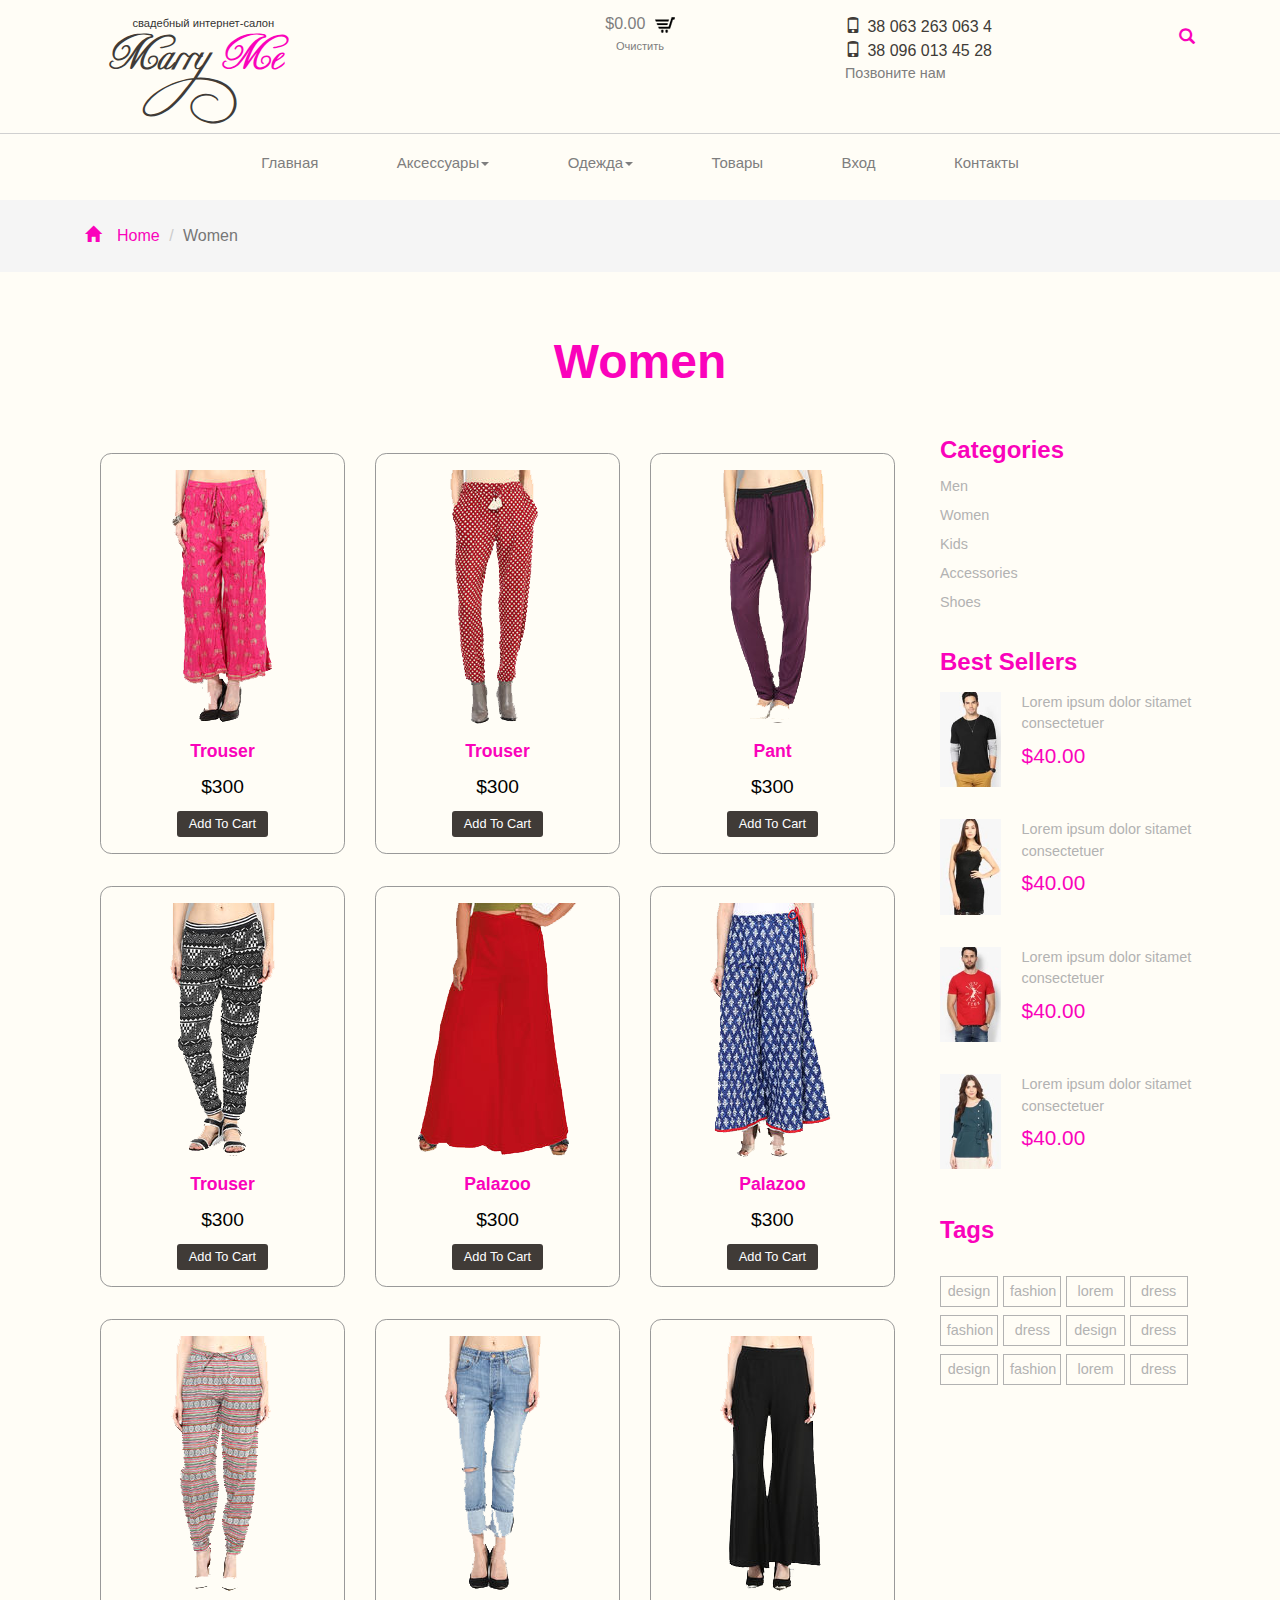
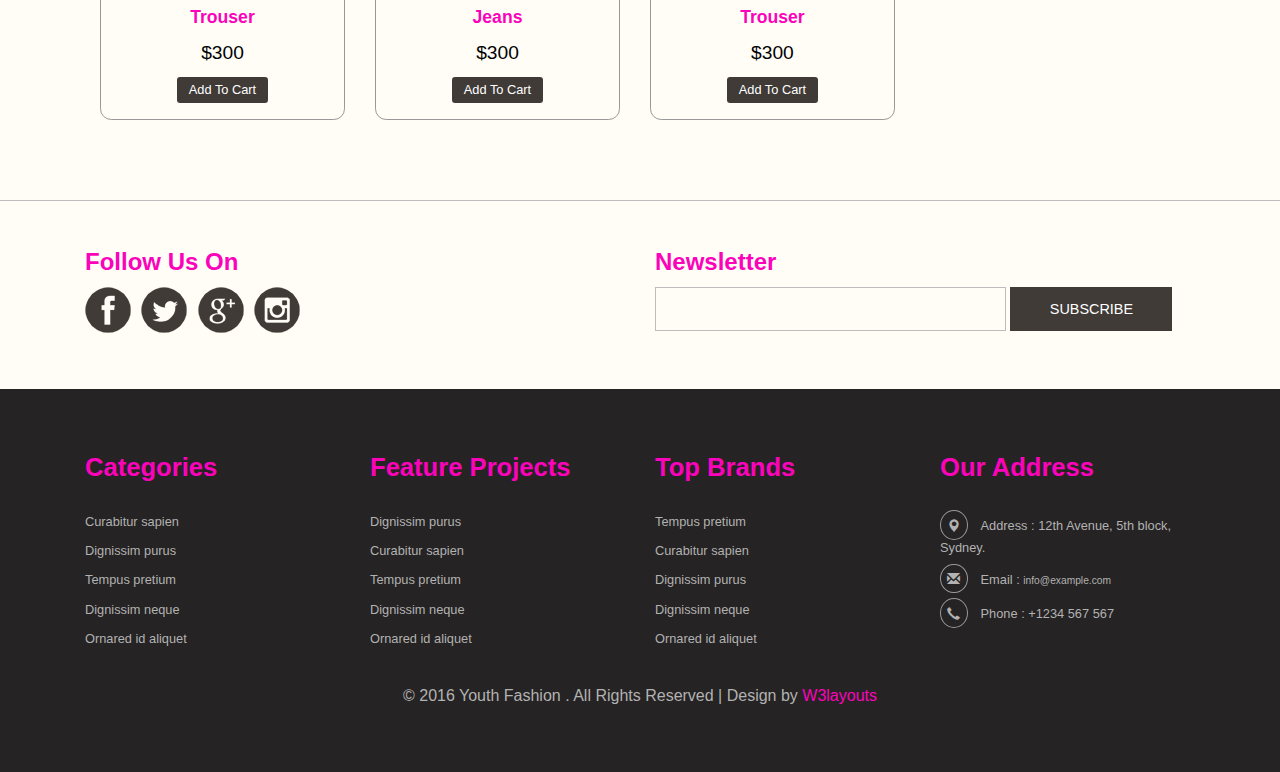
==== women.html @ 09648873 "Initial commit" ====
<!--A Design by W3layouts 
Author: W3layout
Author URL: http://w3layouts.com
License: Creative Commons Attribution 3.0 Unported
License URL: http://creativecommons.org/licenses/by/3.0/
-->
<!DOCTYPE html>
<html>
<head>
<title>Youth Fashion A Ecommerce Category Flat Bootstrap Responsive Website Template | Women :: w3layouts</title>
<link href="css/bootstrap-3.1.1.min.css" rel='stylesheet' type='text/css' />
<!-- jQuery (necessary for Bootstrap's JavaScript plugins) -->
<script src="js/jquery.min.js"></script>
<!-- Custom Theme files -->
<!--theme-style-->
<link href="css/style.css" rel="stylesheet" type="text/css" media="all" />	
<!--//theme-style-->
<meta name="viewport" content="width=device-width, initial-scale=1">
<meta http-equiv="Content-Type" content="text/html; charset=utf-8" />
<meta name="keywords" content="Youth Fashion Responsive web template, Bootstrap Web Templates, Flat Web Templates, Android Compatible web template, 
Smartphone Compatible web template, free webdesigns for Nokia, Samsung, LG, SonyEricsson, Motorola web design" />
<script type="application/x-javascript"> addEventListener("load", function() { setTimeout(hideURLbar, 0); }, false); function hideURLbar(){ window.scrollTo(0,1); } </script>
<link href='//fonts.googleapis.com/css?family=Raleway' rel='stylesheet' type='text/css'>
<link href='//fonts.googleapis.com/css?family=Poiret+One' rel='stylesheet' type='text/css'>
<!-- start menu -->
<script src="js/bootstrap.min.js"></script>
<script src="js/simpleCart.min.js"> </script>
<!-- slide -->
<script src="js/responsiveslides.min.js"></script>
   <script>
    $(function () {
      $("#slider").responsiveSlides({
      	auto: true,
      	speed: 500,
        namespace: "callbacks",
        pager: true,
      });
    });
  </script>
</head>
<body>
<!--header-->
<div class="header">
	<div class="header-top">
		<div class="container">
			<div class="col-sm-4 logo animated wow fadeInLeft" data-wow-delay=".5s">
				<p>свадебный интернет-салон</p>
				<h1><a href="index.html">Marry <span>Me</span></a></h1>
			</div>
			<div class="col-sm-4 world animated wow fadeInRight" data-wow-delay=".5s">
				<div class="cart box_1">
					<a href="checkout.html">
						<h3> <div class="total">
							<span class="simpleCart_total"></span></div>
							<img src="images/cart.png" alt=""/></h3>
					</a>
					<p><a href="javascript:;" class="simpleCart_empty">Очистить</a></p>

				</div>
			</div>
			<div class="col-sm-2 number animated wow fadeInRight" data-wow-delay=".5s">
				<span><i class="glyphicon glyphicon-phone"></i>38 063 263 063 4</span>
				<br>
				<span><i class="glyphicon glyphicon-phone"></i>38 096 013 45 28</span>
				<p>Позвоните нам</p>
			</div>
			<div class="col-sm-2 search animated wow fadeInRight" data-wow-delay=".5s">
				<a class="play-icon popup-with-zoom-anim" href="#small-dialog"><i class="glyphicon glyphicon-search"> </i> </a>
			</div>
			<div class="clearfix"> </div>
		</div>
	</div>
	<div class="container">
		<div class="head-top">
			<div class="n-avigation">

				<nav class="navbar nav_bottom" role="navigation">

					<!-- Brand and toggle get grouped for better mobile display -->
					<div class="navbar-header nav_2">
						<button type="button" class="navbar-toggle collapsed navbar-toggle1" data-toggle="collapse" data-target="#bs-megadropdown-tabs">
							<span class="sr-only">Toggle navigation</span>
							<span class="icon-bar"></span>
							<span class="icon-bar"></span>
							<span class="icon-bar"></span>
						</button>
						<a class="navbar-brand" href="#"></a>
					</div>
					<!-- Collect the nav links, forms, and other content for toggling -->
					<div class="collapse navbar-collapse" id="bs-megadropdown-tabs">
						<ul class="nav navbar-nav nav_1">
							<li><a href="index.html">Главная</a></li>
							<li class="dropdown mega-dropdown active">
								<a href="#" class="dropdown-toggle" data-toggle="dropdown">Аксессуары<span class="caret"></span></a>
								<div class="dropdown-menu mega-dropdown-menu">
									<div class="container-fluid">
										<!-- Tab panes -->
										<div class="tab-content">
											<div class="tab-pane active" id="men">
												<ul class="nav-list list-inline">
													<li><a href="women.html"><img src="images/t7.jpg" class="img-responsive" alt=""/></a></li>
													<li><a href="women.html"><img src="images/t8.jpg" class="img-responsive" alt=""/></a></li>
													<li><a href="women.html"><img src="images/t9.jpg" class="img-responsive" alt=""/></a></li>
													<li><a href="women.html"><img src="images/t11.jpg" class="img-responsive" alt=""/></a></li>
													<li><a href="women.html"><img src="images/t1.jpg" class="img-responsive" alt=""/></a></li>
													<li><a href="women.html"><img src="images/t12.jpg" class="img-responsive" alt=""/></a></li>
												</ul>
											</div>
										</div>
									</div>
									<!-- Nav tabs -->

								</div>
							</li>
							<li class="dropdown mega-dropdown active">
								<a href="#" class="dropdown-toggle" data-toggle="dropdown">Одежда<span class="caret"></span></a>
								<div class="dropdown-menu mega-dropdown-menu">
									<div class="container-fluid">
										<!-- Tab panes -->
										<div class="tab-content">
											<div class="tab-pane active" id="men">
												<ul class="nav-list list-inline">
													<li><a href="men.html"><img src="images/t10.jpg" class="img-responsive" alt=""/></a></li>
													<li><a href="men.html"><img src="images/t2.jpg" class="img-responsive" alt=""/></a></li>
													<li><a href="men.html"><img src="images/t3.jpg" class="img-responsive" alt=""/></a></li>
													<li><a href="men.html"><img src="images/t4.jpg" class="img-responsive" alt=""/></a></li>
													<li><a href="men.html"><img src="images/t5.jpg" class="img-responsive" alt=""/></a></li>
													<li><a href="men.html"><img src="images/t6.jpg" class="img-responsive" alt=""/></a></li>
												</ul>
											</div>

										</div>
									</div>
									<!-- Nav tabs -->

								</div>
							</li>
							<li><a href="products.html">Товары</a></li>
							<li><a href="account.html">Вход</a></li>
							<li class="last"><a href="contact.html">Контакты</a></li>
						</ul>
					</div><!-- /.navbar-collapse -->

				</nav>
			</div>


			<div class="clearfix"> </div>
			<!---pop-up-box---->
			<link href="css/popuo-box.css" rel="stylesheet" type="text/css" media="all"/>
			<script src="js/jquery.magnific-popup.js" type="text/javascript"></script>
			<!---//pop-up-box---->
			<div id="small-dialog" class="mfp-hide">
				<div class="search-top">
					<div class="login">
						<form action="#" method="post">
							<input type="submit" value="">
							<input type="text" name="search" value="Я хочу..." onfocus="this.value = '';" onblur="if (this.value == '') {this.value = '';}">

						</form>
					</div>
					<p>	Поиск в магазине</p>
				</div>
			</div>
			<script>
				$(document).ready(function() {
					$('.popup-with-zoom-anim').magnificPopup({
						type: 'inline',
						fixedContentPos: false,
						fixedBgPos: true,
						overflowY: 'auto',
						closeBtnInside: true,
						preloader: false,
						midClick: true,
						removalDelay: 300,
						mainClass: 'my-mfp-zoom-in'
					});

				});
			</script>
			<!---->
		</div>
	</div>
</div>
<div class="breadcrumbs">
		<div class="container">
			<ol class="breadcrumb breadcrumb1 animated wow slideInLeft animated" data-wow-delay=".5s" style="visibility: visible; animation-delay: 0.5s; animation-name: slideInLeft;">
				<li><a href="index.html"><span class="glyphicon glyphicon-home" aria-hidden="true"></span>Home</a></li>
				<li class="active">Women</li>
			</ol>
		</div>
	</div>
<!--content-->
<div class="products">
	<div class="container">
		<h2>Women</h2>
		<div class="col-md-9">
			<div class="content-top1">
				<div class="col-md-4 col-md4">
					<div class="col-md1 simpleCart_shelfItem">
						<a href="single.html">
							<img class="img-responsive" src="images/pi.png" alt="" />
						</a>
						<h3><a href="single.html">Trouser</a></h3>
						<div class="price">
								<h5 class="item_price">$300</h5>
								<a href="#" class="item_add">Add To Cart</a>
								<div class="clearfix"> </div>
						</div>
					</div>
				</div>	
			<div class="col-md-4 col-md4">
					<div class="col-md1 simpleCart_shelfItem">
						<a href="single.html">
							<img class="img-responsive" src="images/pi2.png" alt="" />
						</a>
						<h3><a href="single.html">Trouser</a></h3>
						<div class="price">
								<h5 class="item_price">$300</h5>
								<a href="#" class="item_add">Add To Cart</a>
								<div class="clearfix"> </div>
						</div>
						
					</div>
				</div>	
			<div class="col-md-4 col-md4">
					<div class="col-md1 simpleCart_shelfItem">
						<a href="single.html">
							<img class="img-responsive" src="images/pi4.png" alt="" />
						</a>
						<h3><a href="single.html">Pant</a></h3>
						<div class="price">
								<h5 class="item_price">$300</h5>
								<a href="#" class="item_add">Add To Cart</a>
								<div class="clearfix"> </div>
						</div>
						
					</div>
				</div>	
			
			<div class="clearfix"> </div>
			</div>	
			<div class="content-top1">
				<div class="col-md-4 col-md4">
					<div class="col-md1 simpleCart_shelfItem">
						<a href="single.html">
							<img class="img-responsive" src="images/pi1.png" alt="" />
						</a>
						<h3><a href="single.html">Trouser</a></h3>
						<div class="price">
								<h5 class="item_price">$300</h5>
								<a href="#" class="item_add">Add To Cart</a>
								<div class="clearfix"> </div>
						</div>
					</div>
				</div>	
			<div class="col-md-4 col-md4">
					<div class="col-md1 simpleCart_shelfItem">
						<a href="single.html">
							<img class="img-responsive" src="images/pi3.png" alt="" />
						</a>
						<h3><a href="single.html">Palazoo</a></h3>
						<div class="price">
								<h5 class="item_price">$300</h5>
								<a href="#" class="item_add">Add To Cart</a>
								<div class="clearfix"> </div>
						</div>
						
					</div>
				</div>	
			<div class="col-md-4 col-md4">
					<div class="col-md1 simpleCart_shelfItem">
						<a href="single.html">
							<img class="img-responsive" src="images/pi5.png" alt="" />
						</a>
						<h3><a href="single.html">Palazoo</a></h3>
						<div class="price">
								<h5 class="item_price">$300</h5>
								<a href="#" class="item_add">Add To Cart</a>
								<div class="clearfix"> </div>
						</div>
						
					</div>
				</div>	
			
			<div class="clearfix"> </div>
			</div>	
			<div class="content-top1">
				<div class="col-md-4 col-md4">
					<div class="col-md1 simpleCart_shelfItem">
						<a href="single.html">
							<img class="img-responsive" src="images/pi6.png" alt="" />
						</a>
						<h3><a href="single.html">Trouser</a></h3>
						<div class="price">
								<h5 class="item_price">$300</h5>
								<a href="#" class="item_add">Add To Cart</a>
								<div class="clearfix"> </div>
						</div>
					</div>
				</div>	
			<div class="col-md-4 col-md4">
					<div class="col-md1 simpleCart_shelfItem">
						<a href="single.html">
							<img class="img-responsive" src="images/pi7.png" alt="" />
						</a>
						<h3><a href="single.html">Jeans</a></h3>
						<div class="price">
								<h5 class="item_price">$300</h5>
								<a href="#" class="item_add">Add To Cart</a>
								<div class="clearfix"> </div>
						</div>
						
					</div>
				</div>	
			<div class="col-md-4 col-md4">
					<div class="col-md1 simpleCart_shelfItem">
						<a href="single.html">
							<img class="img-responsive" src="images/pi8.png" alt="" />
						</a>
						<h3><a href="single.html">Trouser</a></h3>
						<div class="price">
								<h5 class="item_price">$300</h5>
								<a href="#" class="item_add">Add To Cart</a>
								<div class="clearfix"> </div>
						</div>
						
					</div>
				</div>	
			
			<div class="clearfix"> </div>
			</div>	
		</div>
		<div class="col-md-3 product-bottom">
			<!--categories-->
				<div class=" rsidebar span_1_of_left">
						<h3 class="cate">Categories</h3>
							 <ul class="menu-drop">
							<li class="item1"><a href="#">Men </a>
								<ul class="cute">
									<li class="subitem1"><a href="single.html">Cute Kittens </a></li>
									<li class="subitem2"><a href="single.html">Strange Stuff </a></li>
									<li class="subitem3"><a href="single.html">Automatic Fails </a></li>
								</ul>
							</li>
							<li class="item2"><a href="#">Women </a>
								<ul class="cute">
									<li class="subitem1"><a href="single.html">Cute Kittens </a></li>
									<li class="subitem2"><a href="single.html">Strange Stuff </a></li>
									<li class="subitem3"><a href="single.html">Automatic Fails </a></li>
								</ul>
							</li>
							<li class="item3"><a href="#">Kids</a>
								<ul class="cute">
									<li class="subitem1"><a href="single.html">Cute Kittens </a></li>
									<li class="subitem2"><a href="single.html">Strange Stuff </a></li>
									<li class="subitem3"><a href="single.html">Automatic Fails</a></li>
								</ul>
							</li>
							<li class="item4"><a href="#">Accessories</a>
								<ul class="cute">
									<li class="subitem1"><a href="single.html">Cute Kittens </a></li>
									<li class="subitem2"><a href="single.html">Strange Stuff </a></li>
									<li class="subitem3"><a href="single.html">Automatic Fails</a></li>
								</ul>
							</li>
									
							<li class="item4"><a href="#">Shoes</a>
								<ul class="cute">
									<li class="subitem1"><a href="product.html">Cute Kittens </a></li>
									<li class="subitem2"><a href="product.html">Strange Stuff </a></li>
									<li class="subitem3"><a href="product.html">Automatic Fails </a></li>
								</ul>
							</li>
						</ul>
					</div>
				<!--initiate accordion-->
						<script type="text/javascript">
							$(function() {
							    var menu_ul = $('.menu-drop > li > ul'),
							           menu_a  = $('.menu-drop > li > a');
							    menu_ul.hide();
							    menu_a.click(function(e) {
							        e.preventDefault();
							        if(!$(this).hasClass('active')) {
							            menu_a.removeClass('active');
							            menu_ul.filter(':visible').slideUp('normal');
							            $(this).addClass('active').next().stop(true,true).slideDown('normal');
							        } else {
							            $(this).removeClass('active');
							            $(this).next().stop(true,true).slideUp('normal');
							        }
							    });
							
							});
						</script>
<!--//menu-->
<!--seller-->
				<div class="product-bottom">
						<h3 class="cate">Best Sellers</h3>
					<div class="product-go">
						<div class=" fashion-grid">
							<a href="single.html"><img class="img-responsive " src="images/pr.jpg" alt=""></a>	
						</div>
						<div class=" fashion-grid1">
							<h6 class="best2"><a href="single.html" >Lorem ipsum dolor sitamet consectetuer  </a></h6>
							<span class=" price-in1"> $40.00</span>
						</div>	
						<div class="clearfix"> </div>
					</div>
					<div class="product-go">
						<div class=" fashion-grid">
							<a href="single.html"><img class="img-responsive " src="images/pr1.jpg" alt=""></a>	
						</div>
						<div class=" fashion-grid1">
							<h6 class="best2"><a href="single.html" >Lorem ipsum dolor sitamet consectetuer  </a></h6>
							<span class=" price-in1"> $40.00</span>
						</div>	
						<div class="clearfix"> </div>
					</div>
					<div class="product-go">
						<div class=" fashion-grid">
							<a href="single.html"><img class="img-responsive " src="images/pr2.jpg" alt=""></a>	
						</div>
						<div class=" fashion-grid1">
							<h6 class="best2"><a href="single.html" >Lorem ipsum dolor sitamet consectetuer  </a></h6>
							<span class=" price-in1"> $40.00</span>
						</div>	
						<div class="clearfix"> </div>
					</div>	
					<div class="product-go">
						<div class=" fashion-grid">
							<a href="single.html"><img class="img-responsive " src="images/pr3.jpg" alt=""></a>	
						</div>
						<div class=" fashion-grid1">
							<h6 class="best2"><a href="single.html" >Lorem ipsum dolor sitamet consectetuer  </a></h6>
							<span class=" price-in1"> $40.00</span>
						</div>	
						<div class="clearfix"> </div>
					</div>		
				</div>

<!--//seller-->
<!--tag-->
				<div class="tag">	
						<h3 class="cate">Tags</h3>
					<div class="tags">
						<ul>
							<li><a href="#">design</a></li>
							<li><a href="#">fashion</a></li>
							<li><a href="#">lorem</a></li>
							<li><a href="#">dress</a></li>
							<li><a href="#">fashion</a></li>
							<li><a href="#">dress</a></li>
							<li><a href="#">design</a></li>
							<li><a href="#">dress</a></li>
							<li><a href="#">design</a></li>
							<li><a href="#">fashion</a></li>
							<li><a href="#">lorem</a></li>
							<li><a href="#">dress</a></li>
						<div class="clearfix"> </div>
						</ul>
				</div>					
			</div>
		</div>
		<div class="clearfix"> </div>
	</div>
</div>
<!--//content-->
<!--footer-->
<div class="footer">
	<div class="container">
		<div class="footer-top">
			<div class="col-md-6 top-footer">
				<h3>Follow Us On</h3>
				<div class="social-icons">
					<ul class="social">
						<li><a href="#"><i></i></a> </li>
						<li><a href="#"><i class="facebook"></i></a></li>	
						<li><a href="#"><i class="google"></i> </a></li>
						<li><a href="#"><i class="linked"></i> </a></li>						
					</ul>
						<div class="clearfix"></div>
				 </div>
			</div>
			<div class="col-md-6 top-footer1">
				<h3>Newsletter</h3>
					<form action="#" method="post">
						<input type="text" name="email" value="" onfocus="this.value='';" onblur="if (this.value == '') {this.value ='';}">
						<input type="submit" value="SUBSCRIBE">
					</form>
			</div>
			<div class="clearfix"> </div>	
		</div>	
	</div>
	<div class="footer-bottom">
		<div class="container">
				<div class="col-md-3 footer-bottom-cate">
					<h6>Categories</h6>
					<ul>
						<li><a href="products.html">Curabitur sapien</a></li>
						<li><a href="single.html">Dignissim purus</a></li>
						<li><a href="men.html">Tempus pretium</a></li>
						<li><a href="products.html">Dignissim neque</a></li>
						<li><a href="single.html">Ornared id aliquet</a></li>
						
					</ul>
				</div>
				<div class="col-md-3 footer-bottom-cate">
					<h6>Feature Projects</h6>
					<ul>
						<li><a href="products.html">Dignissim purus</a></li>
						<li><a href="men.html">Curabitur sapien</a></li>
						<li><a href="single.html">Tempus pretium</a></li>
						<li><a href="men.html">Dignissim neque</a></li>
						<li><a href="products.html">Ornared id aliquet</a></li>
					</ul>
				</div>
				<div class="col-md-3 footer-bottom-cate">
					<h6>Top Brands</h6>
					<ul>
						<li><a href="products.html">Tempus pretium</a></li>
						<li><a href="single.html">Curabitur sapien</a></li>
						<li><a href="men.html">Dignissim purus</a></li>
						<li><a href="single.html">Dignissim neque</a></li>
						<li><a href="men.html">Ornared id aliquet</a></li>
						
						
					</ul>
				</div>
				<div class="col-md-3 footer-bottom-cate cate-bottom">
					<h6>Our Address</h6>
					<ul>
						<li><i class="glyphicon glyphicon-map-marker" aria-hidden="true"></i>Address : 12th Avenue, 5th block, <span>Sydney.</span></li>
						<li><i class="glyphicon glyphicon-envelope" aria-hidden="true"></i>Email : <a href="mailto:info@example.com">info@example.com</a></li>
						<li><i class="glyphicon glyphicon-earphone" aria-hidden="true"></i>Phone : +1234 567 567</li>
					</ul>
				</div>
				<div class="clearfix"> </div>
				<p class="footer-class"> © 2016 Youth Fashion . All Rights Reserved | Design by <a href="http://w3layouts.com/" target="_blank">W3layouts</a> </p>
			</div>
	</div>
</div>
<!--footer-->
</body>
</html>
---- css/style.css ----
@font-face {
    font-family: 'EkaterinaVelikaya2';
    src:url(../fonts/EkaterinaVelikaya2.ttf) format('truetype');
}
html,body{
	background: rgba(255, 251, 230, 0.21);
	font-size: 100%;
	font-family: 'Arial';
}
body a{
	transition:0.5s all;
	-webkit-transition:0.5s all;
	-moz-transition:0.5s all;
	-o-transition:0.5s all;
	-ms-transition:0.5s all;
}
ul{
	padding: 0;
	margin: 0;
}
h1,h2,h3,h4,h5,h6,label,p{
	margin:0;	
}
/*----*/
.logo span {
    color: #FA03BB;
    font-family: 'EkaterinaVelikaya2';
}
.header-top {
    padding: 15px 0;
    border-bottom: 1px solid #d0d0d0;
}
.header-left{
	margin-top: 4px;
}
.header-left ul li{
	display: inline-block;	
}
.header-left ul li a{
	text-decoration: none;
	color:#fff;
	font-size: 1.1em;
	margin: 0 2em 0 0;
}
.header-left ul li a:hover{
	color:  #EF5F21; 
}
.head-top {
  padding: 0.5em 0;
}
.number p {
    color:#7e7e7e;
    font-size: 0.9em;
}
.number span {
  color:#403b37;
  font-size: 1em;
}
/* start menu */
.navbar-default {
    background-color:#f1b458 !important;
    border-color:#f1b458;
    border-radius: 0px;
}
.navbar-default .navbar-nav > li > a {
    color: #fff;
    font-weight: 300;
}
.navbar-default .navbar-nav > li > a span{
	display:block;
}
.navbar {
   min-height:100%;
   margin-bottom:0;
}
.navbar-nav {
   margin:0 auto;
	width:100%;
}
.navbar-brand {
    height: 100%;
    padding: 0;
    margin: 20px 0 0 0;
    padding-left: 15px;
    font-size: 45px;
    text-transform: uppercase;
    letter-spacing: 3px;
    font-weight: 500;
}
.navbar-default .navbar-brand {
    color: #fff;
}
.navbar-default .navbar-brand:hover, .navbar-default .navbar-brand:focus {
    color: #fff;
    background-color: transparent;
}
.navbar-nav > li > a {
    padding: 10px 15px;
    text-align: center;
    color: #fff;
    font-weight: 100;
    font-size: 15px;
}
.dropdown-menu.columns-2 {
    min-width: 400px;
} 
.dropdown-menu.columns-3 {
    min-width:550px;
}
.multi-column-dropdown {
    list-style: none;
    padding: 0;
    margin: 0;
}
.multi-column-dropdown li a {
    display: block;
    clear: both;
    line-height: 1.428571429;
    color: #333;
    white-space: normal;
}
.multi-column-dropdown li a:hover {
    text-decoration: none;
    color: #262626;
    background-color: #f5f5f5;
}
.dropdown-menu li a {
    padding: 5px 15px;
    font-weight: 300;
}
.dropdown-menu {
    right: 260px !important;
    left:inherit;
}    
.nav_bottom{
	background:none;
}
.nav-tabs {
    display: inline-block;
    border-bottom: none;
    font-weight: bold;
    padding-top:15px;
}
.nav-tabs1{
    display: inline-block;
    border-bottom: none;
    font-weight:500;
    background-color:#f1b458;
    width: 100%;
    padding:0;
}
.nav-tabs > li > a, 
.nav-tabs > li > a:hover, 
.nav-tabs > li > a:focus, 
.nav-tabs > li.active > a, 
.nav-tabs > li.active > a:hover,
.nav-tabs > li.active > a:focus {
  border: none;
  border-radius: 0;
}
.nav-list { border-bottom: 1px solid #eee; }
.nav-list > li { 
  padding:20px 15px 15px;
  border-left: 1px solid #eee; 
  margin-right: 0 !important;
}
.nav-list > li:last-child { border-right: 1px solid #eee; }
.nav-list > li > a:hover { text-decoration: none; }
.nav-list > li > a > span {
  display: block;
  font-weight: bold;
  text-transform: uppercase;
}
.mega-dropdown { position: static !important; }
.mega-dropdown-menu {
  padding: 20px 15px 15px;
  text-align: center;
  width: 53%;
}
ul.nav_1 {
    text-align: center;
}
ul.nav_1 li {
    margin-right: 44px;
    float: none;
    display: inline-block;
}
.navbar-nav>li>.dropdown-menu li{
	margin-right:0px;
}
ul.nav_1 li a {
	color: #7e7e7e;
}
ul.nav_1 li.last{
	margin-right:0;
/*-- w3layouts --*/	
}
.nav .open>a, .nav .open>a:hover, .nav .open>a:focus, .nav>li>a:hover, .nav>li>a:focus{
    background-color:#fff !important;
    border-color:#fff;
    color:#7e7e7e !important;
}
.navbar {
    position: relative;
    min-height: 50px;
    margin-bottom: 0px;
    border: 1px solid transparent;
}
ul.nav-list.list-inline li {
    float: left;
}
/*--banner--*/
.up-t {
    padding: 8.2em 0 0;
}
.col-md3 h3 {
    color: #fff;
    font-size: 4em;
    font-family: 'Arial', cursive;
    font-weight: 700;
    background: rgba(250, 3, 187, 0.5);
    padding: 0.3em;
}
.tes {
    position: absolute;
    top: 11em;
    left: 20em;
}
.tes h2 {
    font-size: 3.5em;
    color:#fa03bb;
	margin:0;
	font-family: 'Arial';
	font-weight:700;
    text-align: center;
    background-color: whitesmoke;
    border-radius: 0.3em;
    opacity: 0.5;


}
.tes p {
    font-size: 1.2em;
    color: #9600ff;
    margin: 0.5em;
	text-align:center;
    background-color: whitesmoke;
    border-radius: 0.3em;
    opacity: 0.5;
}
.tes h3 {
    font-size: 2em;
    color: #9600ff;
    margin: 0.5em;
    /*-- agileits --*/
    text-align: center;
    background-color: whitesmoke;
    border-radius: 0.3em;
    opacity: 0.5;
}

.tes h4 {
    font-size: 4em;
    color: #9600ff;
    margin: 1em 0 0;
	text-align:center;
	font-family: 'Arial';
	font-weight:700;
    background-color: whitesmoke;
    border-radius: 0.3em;
    opacity: 0.5;
}
/*--header--*/
.logo {
    padding: 0 0em 0 2.5em;
    padding-bottom: 2em;
}
.logo h1 a {
    color: #403b37;
    font-size: 1em;
    text-decoration: none;
	font-weight:700;
    font-family: 'EkaterinaVelikaya2';
    margin-bottom: 5em;
}

.logo p{
    font-family: "Helvetica Neue", Helvetica, Arial, sans-serif;
    margin-left: 2em;
    font-size: 0.7em;
    padding-bottom: 0.5em;
    /*margin-top: -5%;*/
    /*margin-bottom: 5%;*/
}
.world h6 {
    color: #fa03bb;
    font-size: 1.2em;
    margin: 0;
	font-family: 'Times New Roman';
}
.world p {
    color: #fa03bb;
    font-size: 0.9em;
    margin: 0;
}
.search {
  text-align: right;
  margin-top: 1%;
}
i.glyphicon.glyphicon-search {
  color:#fa03bb;
  font-size: 1em;
}
.world {
    text-align: center;
}
i.glyphicon.glyphicon-phone {
  margin: 0 4% 0 0;
}
/*--cart--*/
.itemContainer{
	width:100%;
/*-- w3layouts --*/
	float:left;
}
.itemContainer div{
	float:left;
	margin: 5px 20px 5px 20px ;
}
.itemContainer a{
	text-decoration:none;
}
.cartHeaders{
	width:100%;
	float:left;
}
.cartHeaders div{
	float:left;
	margin: 5px 20px 5px 20px ;
}
.item_add {
  color: #000;
  border:none;
}	
a.item_add {
 text-decoration: none;
}		
.grid_1 img{
	margin-bottom:1em;
}
.box_1 h3{
  color: #7e7e7e;
  font-size: 1em;
}
.box_1 h3 img{
	margin-left: 5px;
}
.box_1 p a{
  color: #7e7e7e;
  font-size: 0.77em;
}
.total {
  display: inline-block;
}
/*--- slider-css --*/
.slider {
	position: relative;
}
.rslides {
  position: relative;
  list-style: none;
  overflow: hidden;
  /*-- agileits --*/
  width: 100%;
  padding: 0;
  margin: 0;
  }
.rslides li {
  -webkit-backface-visibility: hidden;
  position: absolute;
  display: none;
  width: 100%;
  left: 0;
  top: 0;
  }
.rslides li:first-child {
  position: relative;
  display: block;
  float: left;
  }
.rslides img {
  display: block;
  height: auto;
  float: left;
  width: 100%;
  border: 0;
  }
.callbacks_tabs a:after {
	content: "\f111";
	font-size: 0;
	font-family: FontAwesome;
	visibility: visible;
	display: block;
	height: 0px;
	width: 0px;
	display: inline-block;
	background:#403b37;
	border-radius:50px;
}
.callbacks_here a:after{
	background:#fa03bb;
}
.callbacks_tabs a{
	visibility:hidden;
}
.callbacks_tabs li{
	display:inline-block;
}
ul.callbacks_tabs.callbacks1_tabs {
	position: absolute;
	bottom: 14px;
	z-index: 999;
	left: 45%;
}
.banner-mat{
	padding:0;
}
.glyphicon {
    line-height: normal;
}
/*--content--*/
.content-top h1{
	color:#010101;
	font-size: 3em;
	font-family: 'OleoScript-Regular';
	text-align: center;
	margin: 0 0 1em;
}
.col-md1 img{
	margin: 0 auto;
    border-radius: 0.5em;
}
.col-md1 h3 {
    font-size: 1.1em;
    line-height: 1.1em;
    text-align: center;
    margin: 1em 0 0.7em;
    color: #000;
}
.col-md1 h3 a {
    color: #fa03bb;
    text-decoration: none;
    font-family: 'Arial', cursive;
    font-weight: 700;
}
.price h5 {
    color: #000;
    font-size: 1.2em;
    margin: 14px 0;
}
.price {
    text-align: center;
}
.price a {
    color: #FFF;
    font-size: 0.8em;
    display: block;
    background-color: #403b37;
    padding: 0.3em 0.6em;
    border-radius: 3px;
    text-decoration: none;
    width: 43%;
    margin: 0 auto;
}
.content-top {
  padding: 4em 0;
}
.content-top1 {
  padding: 1em 0;
}
.col-md1 {
    border: 1px solid #999;
    padding: 1em;
    border-radius: 0.7em;
}

.col-md1:hover .price a {
  background-color:#fa03bb;
  transition: 0.5s all;
  -webkit-transition: 0.5s all;
  -o-transition: 0.5s all;
  -moz-transition: 0.5s all;
  -ms-transition: 0.5s all;
}
.content-top h4 {
    color: #000;
    font-size: 2em;
    margin: 0;
}
.content-top p {
    font-size: 1em;
    color: #777;
    line-height: 1.8em;
    margin: 2em 0;
}
.col-md3 {
    text-align: center;
}
.col-md3 {
    background: url(../images/skidka1.jpg) no-repeat;
    min-height: 399px;
    background-size: cover;
    -webkit-background-size: cover;
    -moz-background-size: cover;
    -o-background-size: cover;
    -ms-background-size: cover;
}
.con-tp-lft {
    padding: 0;
}
.c-btm {
    padding: 4em 0;
}
/* Shutter In Horizontal */
.hvr-shutter-in-horizontal {
    display: inline-block;
    vertical-align: middle;
    -webkit-transform: translateZ(0);
    transform: translateZ(0);
    box-shadow: 0 0 1px rgba(0, 0, 0, 0);
    -webkit-backface-visibility: hidden;
    backface-visibility: hidden;
    -moz-osx-font-smoothing: grayscale;
    position: relative;
    background: #000;
    -webkit-transition-property: color;
    transition-property: color;
    -webkit-transition-duration: 0.3s;
    transition-duration: 0.3s;
    text-decoration: none;
    padding: 0.4em 0.8em;
    font-size: 0.85em;
    color: #fff;
}
.hvr-shutter-in-horizontal:before {
  content: "";
  position: absolute;
  z-index: -1;
  top: 0;
  bottom: 0;
  left: 0;
  right: 0;
  background:#52D0C4;
  -webkit-transform: scaleX(1);
  transform: scaleX(1);
  -webkit-transform-origin: 50%;
  transform-origin: 50%;
  -webkit-transition-property: transform;
  transition-property: transform;
  -webkit-transition-duration: 0.3s;
  transition-duration: 0.3s;
  -webkit-transition-timing-function: ease-out;
  transition-timing-function: ease-out;
}
.hvr-shutter-in-horizontal:hover, .hvr-shutter-in-horizontal:focus, .hvr-shutter-in-horizontal:active {
  color: white;
  text-decoration: none;
}
.hvr-shutter-in-horizontal:hover:before, .hvr-shutter-in-horizontal:focus:before, .hvr-shutter-in-horizontal:active:before {
  -webkit-transform: scaleX(0);
  transform: scaleX(0);
}
.more:hover{
	background: #fff;
	color:#000;
}
/*--footer--*/
.top-footer iframe{
	width: 100%;
	min-height:300px;
	border: none;
}
.top-footer1 h3 {
    font-size: 1.5em;
    color: #fa03bb;
    margin: 0 0 0.5em;
	font-family: 'Arial', cursive;
	font-weight:700;
}
.top-footer h3 {
    font-size: 1.5em;
    color: #fa03bb;
    margin: 0 0 0.5em;
	font-family: 'Arial', cursive;
	font-weight:700;
}
.top-footer1 input[type="text"] {
  width: 65%;
  padding: 0.6em;
  outline: none;
  color: #BDBDBD;
  font-size: 1em;
  background: none;
  border: 1px solid #BDBDBD;
}
.top-footer1 input[type="submit"] {
  font-size: 0.9em;
  color: #fff;
  background-color:#403b37;
  border: none;
  padding: 0.8em 0em;
  width: 30%;
  vertical-align: top;
  outline: none;
}
.top-footer1 input[type="submit"]:hover {
  background-color:#fa03bb;
}
.footer {
  border-top: 1px solid #BDBDBD;
}
.footer-top {
  padding: 3em 0 ;
}
.footer-bottom-cate h6 {
    font-size: 1.6em;
    color: #fa03bb;
    margin: 0 0 1em;
	font-family: 'Arial', cursive;
	font-weight:700;
}
.footer-bottom-cate ul{
	padding: 0;
	margin: 0;
}
.footer-bottom-cate ul li{
	list-style: none;
	padding: 0.2em 0;
}
.footer-bottom-cate ul li a {
	text-decoration:none;
	font-size: 0.8em;
	color: #B2B2B2;
}
.footer-bottom-cate ul li a:hover{
	color:#ffffff;
	padding-left: 5px;
}
.cate-bottom ul li  {
	font-size:0.8em;
	color: #B2B2B2;
}
.cate-bottom ul li.phone {
	color:#fa03bb;
	padding: 1em 0 0em;
}
p.footer-class {
  font-size: 1em;
  color:  #B2B2B2;
  margin: 2em 0 0;
  text-align:center;
}
p.footer-class a{
  text-decoration:none;
  color: #fa03bb;
}
p.footer-class a:hover{
  color:  #B2B2B2;
}
.footer-bottom {
    padding: 4em 0;
    background:#252323;
}
/*--//footer--*/
.footer-bottom-cate.cate-bottom ul li i {
    border: 1px solid #999;
    padding: .5em;
    border-radius: 100%;
    -webkit-border-radius: 100%;
    -moz-border-radius: 100%;
    -o-border-radius: 100%;
    -ms-border-radius: 100%;
    margin-right: 1em;
}
/*-- contact --*/
.contact {
  padding: 4em 0;
}
.contact h3 {
    font-size: 3em;
    color: #fa03bb;
    margin: 0 0px 1em;
    text-align: center;
	font-family: 'Arial', cursive;
	font-weight:700;
}
.contact-bottom  span,.contact-bottom-top span{
	font-size:1.2em;
	color:#fff;
	display:block;
	padding:0 0 0.5em;
}
.contact-bottom  input[type="text"]{
	width:100%;
	padding:0.7em;	
	border:1px solid #bbb;
	-webkit-appearance:none;
	outline:none;
	color:#b2b2b2;
	outline-color:#52D0C4;
	  background: none;
}
.contact-bottom-top textarea{
	width:100%;
	padding:1em;	
	border:1px solid #bbb;
	-webkit-appearance:none;
	outline:none;
	color:#bbb;
	min-height:220px;
	resize:none;
	outline-color:#52D0C4;
	 background: none;
}
.contact-bottom-top {
	  margin: 1em 15px 0;
}
.contact-form input[type="submit"]{
	background: #403b37;
	color: #fff;
	border: none;
	outline: none;
	margin:1em 15px 0;
	padding: 0.3em 1em;
	font-size: 1.2em;
	display: inline-block;
	transition: 0.5s all;
	-webkit-transition: 0.5s all;
	-moz-transition: 0.5s all;
	-o-transition: 0.5s all;
	-ms-transition: 0.5s all;
}
.contact-form input[type="submit"]:hover{
	background: #fa03bb;
}
.address-grid i{
	color:#403b37;
	font-size:4em;
	float: left;
	margin: 0 9% 0 0;
  display: inline-block;
}
.address1{
	float: left;
	  margin-top: 0.5em;
}
.address1 p{
	font-size:1.8em;
	color: #b2b2b2;
	line-height: 1.7em;	
	
}
.address1 p a{
	text-decoration:none;
	color: #b2b2b2;
}
.address1 p a:hover{
	color:#fa03bb;
}
.address-more h2{
	color:#fa03bb;
	font-size:2em;
	margin: 0 15px 0.7em;
	font-family: 'Arial', cursive;
	font-weight:700;
}
.address {
  padding: 3em 0 0;
}
.contact span {
	color: #b2b2b2;
	font-size:0.9em;
	padding-bottom: 0.2em;
	display: block;
}
/*--//contact--*/
.breadcrumb1 li span {
    left: 0em;
    padding-right: 1em;
    color: #fa03bb;
}
.breadcrumbs {
    padding: 1.5em 0 !important; 
    background: #f5f5f5 !important;
   
}
.breadcrumb {
    padding: 0px 15px;
     margin-bottom: 0 !important;
}
.breadcrumb1 li a {
    color: #fa03bb;
    text-decoration: none;
}
.breadcrumb > .active {
    color: #777;
}
.breadcrumb1 li {
    font-size: 1em;
    color: #999;
}
/*--login--*/
.account h2 {
    color: #fa03bb;
    font-size: 3em;
    margin: 0 0 1em;
    text-align: center;
	font-family: 'Arial', cursive;
	font-weight:700;
}
.login-left h4{
	color:#fa03bb;
	font-size: 1.3em;
}
 .login-left p {
	color: #b2b2b2;
	display: block;
	font-size: 0.9em;
	margin: 1em 0 1.5em 0;
	line-height: 1.8em;
	width: 95%;
}
.acount-btn {
	background:#403b37;
	color: #FFF;
	font-size: 0.9em;
	padding: 0.4em 1em;
	transition: 0.5s all;
	-webkit-transition: 0.5s all;
	-moz-transition: 0.5s all;
	-o-transition: 0.5s all;
	display: inline-block;
	text-transform: uppercase;
}
.acount-btn:hover, .login-right input[type="submit"]:hover{
	background:#fa03bb;
	text-decoration:none;
	color:#fff;
}
.login-right form {
	padding: 1em 0;
}
.login-right span {
	color: #b2b2b2;
	font-size:0.9em;
	padding-bottom: 0.4em;
	display: block;
}
.word-in{
	margin: 0.5em 0 0;
}
.login-right input[type="text"] {
	border: 1px solid #bbb;
	outline-color:#fa03bb;
	width: 96%;
	font-size:0.9em;
	padding:10px;
	  margin: 0.5em 0;
}
.login-right input[type="password"] {
	border: 1px solid #bbb;
	outline-color:#fa03bb;
	width: 96%;
	font-size:0.9em;
	padding:10px;
	  margin: 0.5em 0;
}
.login-right input[type="submit"] {
	background:#403b37;
	color: #FFF;
	font-size: 0.9em;
	padding: 0.4em 1em;
	transition: 0.5s all;
	-webkit-transition: 0.5s all;
	-moz-transition: 0.5s all;
	-o-transition: 0.5s all;
	display: inline-block;
	text-transform: uppercase;
	border:none;
	outline:none;
}
a.forgot {
	font-size: 0.8125em;
	  color: #000000;
}
.account {
  padding: 4em 0;
}
/*--register--*/
ul.social li i {
    display: inline-block;
    background: url(../images/img-sprite.png) no-repeat -8px -64px;
    width: 47px;
    height: 47px;
    margin: 0 5px 0 0;
}
ul.social li i:hover {
    background-position: -8px -8px;
}
ul.social li i.facebook {
    background-position: -64px -64px;
}
ul.social li i.facebook:hover {
    background-position: -64px -8px;
}
ul.social li i.linked {
    background-position: -121px -64px;
}
ul.social li i.linked:hover {
    background-position: -121px -8px;
}
ul.social li i.google {
    background-position: -176px -64px;
}
ul.social li i.google:hover {
    background-position: -176px -8px;
}
ul.social li {
    display: inline-block;
}
ul.social {
    padding:0;
}
/*--register--*/
.register h2 {
	color:#fa03bb;
	font-size:3em;
	margin:0 0 1em;
	text-align:center;
	font-family:'Arial', cursive;
	font-weight:700;
}
.register-top-grid span, .register-bottom-grid span {
	color:#b2b2b2;
	font-size: 0.9em;
	padding-bottom: 0.2em;
	display: block;
}
.register-top-grid input[type="text"], .register-bottom-grid input[type="password"] {
	border: 1px solid #EEE;
	outline-color:#fa03bb;
	width: 100%;
	font-size: 1em;
	padding: 0.5em;
	margin: 0.5em 0;
}
.register-bottom-grid input[type="password"] {
	border: 1px solid #EEE;
	outline-color:#fa03bb;
	width: 100%;
	font-size: 1em;
	padding: 0.5em;
	margin: 0.5em 0;
}
.checkbox {
	margin-bottom: 4px;
	padding-left: 27px;
	font-size: 1.2em;
	line-height: 27px;
	cursor: pointer;
}
.checkbox {
	position: relative;
	font-size: 0.9em;
	color:#000;
}
.checkbox:last-child {
	margin-bottom: 0;
}
.news-letter {
	color: #000;
	font-size: 1em;
	margin-bottom: 1em;
	display: block;
	text-transform: uppercase;
	transition: 0.5s all;
	-webkit-transition: 0.5s all;
	-moz-transition: 0.5s all;
	-o-transition: 0.5s all;
	clear: both;
}
.checkbox i {
	position: absolute;
	bottom: 5px;
	left: 0;
	display: block;
	width:20px;
	height:20px;
	outline: none;
	border: 2px solid #fa03bb;
}
.checkbox input + i:after {
    content: '';
    background: url("../images/check.png") no-repeat 0px 0px;
    top: 0px;
    left: 0px;
    width: 15px;
    height: 15px;
    font: normal 12px/16px FontAwesome;
    text-align: center;
}
.checkbox input + i:after {
	position: absolute;
	opacity: 0;
	transition: opacity 0.1s;
	-o-transition: opacity 0.1s;
	-ms-transition: opacity 0.1s;
	-moz-transition: opacity 0.1s;
	-webkit-transition: opacity 0.1s;
}
.checkbox input {
	position: absolute;
	left: -9999px;
}
.checkbox input:checked + i:after {
	opacity: 1;
}
.news-letter:hover {
	color:#00BFF0;
}
.register-but{
	margin-top:1em;
}
.register-but form input[type="submit"] {
	background:#fa03bb;
	color: #FFF;
	font-size:1em;
	padding: 0.4em 1em;
	transition: 0.5s all;
	-webkit-transition: 0.5s all;
	-moz-transition: 0.5s all;
	-o-transition: 0.5s all;
	display: inline-block;
	border:none;
	outline:none;
}
.register-but input[type="submit"]:hover {
	background:#403b37;
}
.mation{
	padding: 1em 0;
}
.register {
	padding: 4em 0;
}
/*--product--*/
.products h2{
	color:#fa03bb;
	font-size: 3em;
	text-align: center;
	margin: 0 0 1em;
	font-family: 'Arial', cursive;
	font-weight:700;
}
.products {
  padding: 4em 0;
}
/*--menu-drop--*/
h3.cate {
    color: #fa03bb;
    font-size: 1.5em;
    font-family: 'Arial', cursive;
    font-weight: 700;
}
ul.kid-menu{
	display: block !important;
}
.rsidebar.span_1_of_left {
    margin-bottom: 2em;
}
.menu-drop {
	width: auto;
	height: auto;
	padding: 0;
	list-style: none;
	margin: 0.5em 0;	
}
.menu-drop > li > a {
	width: 100%;
  margin: 0.3em 0;
	display:inline-block;
	position: relative;
	color: #B2B2B2;
	font-size: 0.9em;
	text-decoration:none;
}
.menu-drop > li > a:hover{
	color:#403b37;
}
.menu-drop ul li a {	
	width: 100%;
	display: inline-block;
	position: relative;
	font-size:0.9em;
	margin:0.3em 0;
	color: #403b37;
	text-decoration:none;
	text-indent: 1.2em;
}
.menu-drop ul li a:hover{
	color:#000;
}
ul.kid-menu li,ul.cute li{
	list-style: none;	
}
/*--//menu-drop--*/
/*----*/
.fashion-grid{
	float:left;
	  width: 24%;
}
.fashion-grid1{
	float: right;
	  width: 68%;
}
h6.best2 {
  font-size: 0.9em;
  line-height: 1.5em;
}
h6.best2 a{
 	color:#B2B2B2;
 	text-decoration: none;
}
h6.best2 a:hover{
	color:#403b37;
}
span.price-in1 {
  font-size: 1.3em;
  padding: 0.3em 0 0;
  display: block;
  color:#fa03bb;
}
.product-go {
  padding: 1em 0;
}
/*--tag--*/
.tag {
  padding: 2em 0;
}
.tags {
  padding: 1.5em 0 0;
}
.tags ul li {
	display: inline-block;
	float:left;
	width: 22.8%;
  	margin: 0.5em 2% 0 0;
 	 text-align: center;
}
.tags li a {
	font-size: 0.9em;
	display:block;
	padding: 0.3em 0.4em;
	text-decoration: none;
	color: #B2B2B2;
	border: 1px solid #B2B2B2;
}
.tags li a:hover {
	color: #fff;
	background:#403b37;
	border: 1px solid #403b37;
}
.tags ul li:nth-child(4),.tags ul li:nth-child(8),.tags ul li:nth-child(12){
	margin:0.5em 0 0;
}
/*--typo-single--*/
.thumb-image { width: 305px; }

.thumb-image > img { width: 100%; }
/*--single--*/
.single-para h2 {
    font-size: 1.5em;
    color: #fa03bb;
    line-height: 1.5em;
    font-family: 'Arial', cursive;
    font-weight: 700;
}
label.add-to{
	display:block;
	font-size: 2em;
	color:#fa03bb;
}
.single-para p{
	font-size:0.9em;
	color:#B2B2B2;
	line-height:1.8em;
}
a.cart{
  padding: 0.3em 0.7em;
  color: #FFF;
  background: #403b37;
  margin: 1.5em 0 0;
  font-size: 1em;
  display:inline-block;
  line-height: 1.6em;
  text-align: center;
  text-decoration:none;
}
a.cart:hover{
	background:#fa03bb;
}
/*----*/
.star-on {
  padding: 1em 0;
}
.star-on ul {
  float:left;
}

.star-on ul li{
	display: inline-block;
}
.star-on ul li i{
	color:#000;
}
.review{
	float:left;
	  padding: 0 1em;
}
.star-on a{
	text-decoration:none;
	font-size:1em;
	color:#403b37;
}
.star-on a:hover{
	color:#fa03bb;
}
.single-bottom h4{
	color:#000;
	font-size:1.5em;
	padding:0.5em;
	border-bottom:1px solid #fa7455	;
}
.single {
  padding: 4em 0;
}
.available h6{
	color:#403b37;
	font-size:1.4em;
	padding: 0 0 1em;
}
.available ul li{
	display:inline-block;
	padding:0 0.5em 0 0;
	color:#4c4c4c;
	font-size:0.9em;
}
.available ul li select {
  outline: none;
  padding: 3px;
}
.available {
  padding: 2em 0 1em;
}
/*--checkout--*/
.check-out{
	padding:4em 0em;
}
table{
	width:100%;
	  margin: 0em 0 2em;
}
th{
	color: #403b37;
  	font-size: 1.2em;
    font-weight: 400;	
}
th, td {
    padding: 10px;
}
td{
	color:#b2b2b2;
  font-size: 1em;
}
a.at-in {
  float: left;
    width: 20%;
}
.sed {
    float: right;
	width: 74%;
}
.sed h5{
     color: #403b37;
  	font-size: 1.1em;
}
.sed p{
    color:#b2b2b2;
	font-size:0.8em;
	line-height:1.8em;
	padding:1em 0 0;
}
.check input[type="text"]{
    width: 76%;
  padding: 0.3em;
  margin: 1em 0;
  background: #fff;
  outline: none;
  text-align: center;
   border: 1px solid #000;
}
.check{
	width:6%;
}
.ring-in{
	width:45%;
}
.check-out h2 {
    font-size: 3em;
  color: #fa03bb;
  margin: 0 0px 1em;
  text-align: center;
}
a.to-buy{
	padding: 0.3em 0.7em;
  color: #FFF;
  background: #403b37;
  margin: 0.5em 0 0;
  font-size: 1em;
  display: inline-block;
  line-height: 1.6em;
  text-align: center;
  text-decoration: none;
}
a.to-buy:hover{
  background: #fa03bb;
}
/*--//checkout--*/
/*-- content --*/
.content-lgrid,.content-img-left,.content-rgrid{
	padding:0;
}
.content-lgrid{
	width:66.66%;
}
.content-rgrid {
    width: 33.334%;
}
.content-img-right {
    padding: 104px 50px 0px;
    background: #f7f7f7;
    text-transform: uppercase;
	min-height:343px;
}
/* CSS3 Hover Effects */
.img-box, .info-box {
  display: block;
  width: 100%;
  height: 100%;
  -webkit-transform: scale(1, 1);
  -moz-transform: scale(1, 1);
  -ms-transform: scale(1, 1);
  -o-transform: scale(1, 1);
  transform: scale(1, 1);
  -webkit-transition: all 0.4s ease-in-out;
  -moz-transition: all 0.4s ease-in-out;
  -ms-transition: all 0.4s ease-in-out;
  -o-transition: all 0.4s ease-in-out;
  transition: all 0.4s ease-in-out;
  -webkit-backface-visibility: hidden;
  -moz-backface-visibility: hidden;
  -ms-backface-visibility: hidden;
  -o-backface-visibility: hidden;
  backface-visibility: hidden;
}
.img-box img, .info-box img {
  display: block;
  position: relative;
  max-width: 100%;
  max-height: 100%;
  -webkit-transition: all 0.4s ease-in-out;
  -moz-transition: all 0.4s ease-in-out;
  -ms-transition: all 0.4s ease-in-out;
  -o-transition: all 0.4s ease-in-out;
  transition: all 0.4s ease-in-out;
}
.img-box {
  position: relative;
}
.info-box {
  top: 0;
  left: 0;
  position: absolute;
}
.info-box .info-content {
  display: block;
  position: relative;
  padding: 0%;
  float: left;
  left: 50%;
  top: 50%;
  position: relative;
  -webkit-transform: translateX(-50%) translateY(-50%);
  -moz-transform: translateX(-50%) translateY(-50%);
  -ms-transform: translateX(-50%) translateY(-50%);
  -o-transform: translateX(-50%) translateY(-50%);
  transform: translateX(-50%) translateY(-50%);
}
.separator {
    display: block;
    position: relative;
    height: 1px;
    width: 100%;
    margin: 20px auto;
    background: rgba(255, 255, 255, 0.5);
    clear: both;
}
.content-grid-effect {
  display: block;
  position: relative;
  -webkit-transform: translate3d(0, 0, 0);
  -moz-transform: translate3d(0, 0, 0);
  -ms-transform: translate3d(0, 0, 0);
  -o-transform: translate3d(0, 0, 0);
  transform: translate3d(0, 0, 0);
  -webkit-transition: all 0.6s ease-in-out;
  -moz-transition: all 0.6s ease-in-out;
  -ms-transition: all 0.6s ease-in-out;
  -o-transition: all 0.6s ease-in-out;
  transition: all 0.6s ease-in-out;
  overflow: hidden;
}
.content-grid-effect .info-content {
  z-index: 2 !important;
  filter: alpha(opacity=0);
  -wekbit-opacity: 0;
  -moz-opacity: 0;
  opacity: 0;
  -webkit-transition: all 0.5s ease-in-out;
  -moz-transition: all 0.5s ease-in-out;
  -ms-transition: all 0.5s ease-in-out;
  -o-transition: all 0.5s ease-in-out;
  transition: all 0.5s ease-in-out;
}
.content-grid-effect .img-box:after, .content-grid-effect .img-box:before, .content-grid-effect .info-box:after, .content-grid-effect .info-box:before {
  content: "";
  display: block;
  position: absolute;
  background-color: rgba(0, 0, 0, 0.5);
  z-index: 1;
  -webkit-transition: 0.8s ease-in-out;
  -moz-transition: 0.8s ease-in-out;
  -ms-transition: 0.8s ease-in-out;
  -o-transition: 0.8s ease-in-out;
  transition: 0.8s ease-in-out;
  filter: alpha(opacity=0);
  -wekbit-opacity: 0;
  -moz-opacity: 0;
  opacity: 0;
}
.content-grid-effect.horizontal .img-box:before {
  top: 0;
  left: 0;
  width: 100%;
  height: 25%;
  -webkit-transform: rotateX(90deg);
  -moz-transform: rotateX(90deg);
  -ms-transform: rotateX(90deg);
  -o-transform: rotateX(90deg);
  transform: rotateX(90deg);
}
.content-grid-effect.horizontal .img-box:after {
  top: 25%;
  left: 0;
  width: 100%;
  height: 25%;
  -webkit-transform: rotateX(90deg);
  -moz-transform: rotateX(90deg);
  -ms-transform: rotateX(90deg);
  -o-transform: rotateX(90deg);
  transform: rotateX(90deg);
}
.content-grid-effect.horizontal .info-box:after {
  top: 50%;
  left: 0;
  width: 100%;
  height: 25%;
  -webkit-transform: rotateX(90deg);
  -moz-transform: rotateX(90deg);
  -ms-transform: rotateX(90deg);
  -o-transform: rotateX(90deg);
  transform: rotateX(90deg);
}
.content-grid-effect.horizontal .info-box:before {
  top: 75%;
  left: 0;
  width: 100%;
  height: calc(25% + 1px);
  -webkit-transform: rotateX(90deg);
  -moz-transform: rotateX(90deg);
  -ms-transform: rotateX(90deg);
  -o-transform: rotateX(90deg);
  transform: rotateX(90deg);
}
.content-grid-effect.vertical .img-box:before {
  top: 0;
  left: 0;
  width: 25%;
  height: 100%;
  -webkit-transform: rotateY(90deg);
  -moz-transform: rotateY(90deg);
  -ms-transform: rotateY(90deg);
  -o-transform: rotateY(90deg);
  transform: rotateY(90deg);
}
.content-grid-effect.vertical .img-box:after {
  top: 0;
  left: 25%;
  width: 25%;
  height: 100%;
  -webkit-transform: rotateY(90deg);
  -moz-transform: rotateY(90deg);
  -ms-transform: rotateY(90deg);
  -o-transform: rotateY(90deg);
  transform: rotateY(90deg);
}
.content-grid-effect.vertical .info-box:after {
  top: 0;
  left: 50%;
  width: 25%;
  height: 100%;
  -webkit-transform: rotateY(90deg);
  -moz-transform: rotateY(90deg);
  -ms-transform: rotateY(90deg);
  -o-transform: rotateY(90deg);
  transform: rotateY(90deg);
}
.content-grid-effect.vertical .info-box:before {
  top: 0;
  left: 75%;
  width: calc(25% + 1px);
  height: 100%;
  -webkit-transform: rotateY(90deg);
  -moz-transform: rotateY(90deg);
  -ms-transform: rotateY(90deg);
  -o-transform: rotateY(90deg);
  transform: rotateY(90deg);
}
.content-grid-effect:hover .img-box:after, .content-grid-effect:hover .img-box:before, .content-grid-effect:hover .info-box:after, .content-grid-effect:hover .info-box:before {
  -webkit-transform: rotateX(0deg);
  -moz-transform: rotateX(0deg);
  -ms-transform: rotateX(0deg);
  -o-transform: rotateX(0deg);
  transform: rotateX(0deg);
  filter: alpha(opacity=100);
  -wekbit-opacity: 1;
  -moz-opacity: 1;
  opacity: 1;
}
.content-grid-effect:hover .info-content {
  filter: alpha(opacity=100);
  -wekbit-opacity: 1;
  -moz-opacity: 1;
  opacity: 1;
}
.slow-zoom .img-box {
  z-index: 0;
  -webkit-transform: scale(1);
  -moz-transform: scale(1);
  -ms-transform: scale(1);
  -o-transform: scale(1);
  transform: scale(1);
  -webkit-transition: all 2.2s ease-in-out;
  -moz-transition: all 2.2s ease-in-out;
  -ms-transition: all 2.2s ease-in-out;
  -o-transition: all 2.2s ease-in-out;
  transition: all 2.2s ease-in-out;
}
.slow-zoom:hover .img-box {
  -webkit-transform: scale(1.5);
  -moz-transform: scale(1.5);
  -ms-transform: scale(1.5);
  -o-transform: scale(1.5);
  transform: scale(1.5);
}
.slow-zoom {
  display: block;
  overflow: hidden;
  position: relative;
  -webkit-transform: translate3d(0, 0, 0);
  -moz-transform: translate3d(0, 0, 0);
  -ms-transform: translate3d(0, 0, 0);
  -o-transform: translate3d(0, 0, 0);
  transform: translate3d(0, 0, 0);
}
.content-img-right h3 {
    color: #000;
    font-size: 24px;
}
.content-img-right h3 span {
    color: #FDA30E;
    display: block;
    font-size: 51px;
	margin:15px 0;
}
.info-content h4 {
    font-size: 35px;
    color: #fa03bb;
    text-transform: uppercase;
}
/*-- //content --*/
/*--responsive--*/
@media(max-width:1366px){
.tes {
    top: 9em;
    left: 13em;
}
}
@media(max-width:1280px){
.tes {
    top: 8em;
    left: 10em;
}
}
@media(max-width:1024px){
.content-top h1 {
  font-size: 2.5em;
  margin: 0 0 0.3em;
}	
.content-top {
  padding: 3em 0;
}
.top-footer1 input[type="submit"] {
  width: 33%;
}
.banner-mat img {
  height: 256px;
  width: 100%;
}
.footer-bottom {
  padding: 3em 0;
}
ul.nav_1 li {
    margin-right: 42px;
}
.tes h2 {
    font-size: 3em;
}
.tes h3 {
    font-size: 1.5em;
}
.tes h4 {
    font-size: 3em;
}
.tes p {
    font-size: 1.5em;
}
.tes {
    top: 7em;
    left: 8em;
}
.price a {
    width: 50%;
}
.col-md3 {
    min-height: 394px;
}
.top-footer h3 {
    font-size: 1.8em;
}
.top-footer1 h3 {
    font-size: 1.8em;
}
.footer-bottom-cate h6 {
    font-size: 1.5em;
}
/*--products--*/
.products {
  padding: 3em 0;
}
.products h2 {
  font-size: 2.5em;
}
.tags li a {
  font-size: 0.77em;
}
/*--single--*/
.thumb-image {
  width: 242px;
}
/*--contact--*/
.contact {
  padding: 3em 0;
}
.contact h3 {
  font-size: 2.5em;
    margin: 0 0px 0.8em;
}
.address1 p {
    font-size: 1.4em;
}
/*--account--*/
.account h2,.register h2 {
  font-size: 2.5em;
}
.account,.register {
  padding: 3em 0;
}
/*--checkout--*/
.check-out {
  padding: 3em 0em;
}
.check-out h2 {
  font-size: 2.5em;
}
/*--typo--*/
.page {
  padding: 3em 0;
}
h1.typo1 {
  font-size: 2.5em;
}
.col-md3 h3 {
    font-size: 3.5em;
}
ul.nav-list.list-inline li {
    width: 33.33%;
}
}
@media(max-width:991px){
.number span {
    font-size: 0.82em;
    margin-top: 0.6em;
}
ul.nav_1 li {
    margin-right: 9px;
}
.navbar-collapse {
    padding-right: 0px;
    padding-left: 0px;
}
.logo {
    padding: 0 0em 0 0em;
}
.search {
    margin-top: 2%;
}
.banner-mat img {
  height: 186px;
}
.content-top1 {
  padding: 0em 0;
}
.content-top h1 {
  margin: 0 0 1em;
}
.content-top {
  padding: 3em 0 1em;
}
.top-footer1 {
  margin: 2em 0 0;
}
.top-footer1 input[type="text"] {
    width: 70%;
}
.top-footer1 input[type="submit"] {
  width: 28%;
}
.world ,.logo,.header-left{
  width: 33.33%;
  float: left;
}
.number ,.search{
  width: 16.66%;
  float: left;
}
.h_menu4 {
  float: left;
  width: 66.66%;
}
.footer-bottom-cate {
  float: left;
  width: 25%;
}
.number {
  margin-top: 8%;
    padding: 0;
}
.col-md2 {
    float: left;
    width: 25%;
}
.col-md3 {
	float:left;
    width: 52%;
    margin: 0 0 2em;
}
.col-md3 {
    min-height: 313px;
}
.price a {
    width: 73%;
}
.tes {
    top: 2em;
    left: 5em;
}
.tes h2 {
    font-size: 2.3em;
}
.tes h3 {
    font-size: 1.2em;
}
.tes h4 {
    font-size: 2.3em;
}
.tes p {
    font-size: 1.2em;
}
.col-md1 h3 {
    font-size: 1em;
}
.price h5 {
    font-size: 1.1em;
}
.con-tp-lft {
    float: left;
    width: 33.33%;
}
.top-footer {
    float: left;
    width: 50%;
}
.top-footer1 {
    margin: 0em 0 0;
    float: left;
    width: 50%;
}
.top-footer h3 {
    font-size: 1.5em;
}
ul.social {
    padding: 0em 0 0;
}
.footer-bottom-cate h6 {
    font-size: 1.2em;
}
/*--products--*/
.fashion-grid1 {
  width: 85%;
}
.fashion-grid {
  width: 9%;
}
.tags li a {
  font-size: 0.9em;
}
/*--single--*/
.grid {
  width: 50%;
  float: left;
}
.thumb-image {
  width: 305px;
}
.single-top-in {
  width: 50%;
  float: left;
}
.single {
  padding: 3em 0;
}
/*--contact--*/
.in-contact {
  margin: 1em 0 0;
}
.contact h3 {
  margin: 0 0px 0.3em;
}
.address-grid i {
  font-size: 3em;
  margin: 0 5% 0 0;
}
.address1 p {
  font-size: 1.4em;
  line-height: 1.7em;
}
.address-grid {
  margin: 0 0 1em;
}
/*--account--*/
.account h2 ,.register h2{
  margin: 0;
}
/*--checkout--*/
.sed p {
  padding: 0.5em 0 0;
}
.check-out {
  padding: 3em 0em;
}
/*--typo--*/
h1.grid2 {
  font-size: 2.3em;
}
.col-md3 h3 {
    font-size: 3em;
}
.up-t {
    padding: 7.2em 0 0;
}
.dropdown-menu {
    right: 170px !important;
}
}
@media (max-width: 736px){
p.log {
  width: 60%;
}
.number span {
  font-size: 0.75em;
}
.n-avigation {
    width: 100%;
    float: left;
}
.navbar-toggle {
    float: left;
}
.header-left {
    width: 14%;
    padding: 0;
}
ul.nav_1 li {
    display: block;
}
.navbar-toggle .icon-bar {
    display: block;
    width: 22px;
    height: 3px;
    border-radius: 1px;
    background-color: #fa03bb;
}
.nav-list > li {
    padding: 0px 15px 15px;
}
.price a {
    width: 76%;
}
.col-md3 {
    min-height: 297px;
}

.tes {
    padding: 1em;
}
.head-top {
    padding: 0;
}
}
@media (max-width: 667px){
p.log {
  font-size: 0.77em;
}
.info-content h4 {
    font-size: 25px;
}
.tes {
    padding: 0.5em;
}
.col-md3 h3 {
    font-size: 2em;
}
}
@media(max-width:640px){
.world {
    width: 35%;
    padding: 0;
}	
select.in-drop, select.in-drop1 {
  font-size: 0.8em;
}
.box_1 h3 {
  font-size: 0.85em;
}
.header-left {
    width: 14%;
    padding: 0;
}
.logo {
    width: 38%;
}
.logo img{
  width: 80%;
  margin: 0 auto;
}
.number {
  padding: 0;
  width: 20%;
}
.h_menu4 {
  width: 63%;
}
.search {
  padding: 0;
}
.banner-mat img {
  height: 152px;
}
.content-top h1 {
  font-size: 2em;
}
.cate-bottom ul li {
  font-size: 0.9em;
}
.search {
    width: 4.66%;
    float: left;
}
.tes h2 {
    font-size: 2em;
}
.tes h4 {
    font-size: 2em;
}
.price a {
    width: 80%;
}
.col-md3 {
    min-height: 270px;
	margin:0 0 1em;
}
.top-footer1 h3 {
    font-size: 1.5em;
}
.top-footer {
    width: 45%;
}
.top-footer1 {
    width: 55%;
}
.top-footer1 input[type="submit"] {
    width: 30%;
}
.top-footer1 input[type="text"] {
    width: 68%;
}
.footer-bottom {
    padding: 3em 0 1em;
}
/*--product--*/
.col-md1 {
  padding: 0.5em;
}
.price h5 {
  font-size: 1.1em;
}
.price a {
  padding: 0.3em 0.5em;
}
/*--single--*/
.single-top-in {
  width: 100%;
  float: left;
    margin: 0 0 2em;
}
.grid {
  width: 53%;
}
.thumb-image {
  width: 257px;
}
/*--contact--*/
.contact {
  padding: 2em 0;
}
/*--account--*/
.account,.register {
  padding: 2em 0;
}
/*--checkout--*/
th, td {
  padding: 10px 4px;
}
/*--typo--*/
button.btn.btn-lg {
  font-size: 1.1em;
}
h1.grid2 {
  font-size: 2em;
}
h2.grid2 {
  font-size: 1.9em;
}
h3.typo1 {
  font-size: 2.5em;
}
.page {
  margin: 2em 0;
}
}
@media (max-width: 600px){
select.in-drop, select.in-drop1 {
  font-size: 0.7em;
}
}
@media (max-width:568px){
.world {
    width: 28%;
    padding: 0;
    text-align: left;
}
.number {
    width: 36%;
    text-align: center;
}
.search {
    width: 22%;
}
.head-top {
    padding: 0em 0 0;
}
.header-left {
    width: 15%;
    padding: 0;
}
.header {
    padding: 0em 0 0;
}
.header-top {
    padding: 10px 0;
}
.logo {
    width: 100%;
    padding: 0;
    text-align: center;
    margin-bottom: 10px;
}
}
@media(max-width:480px){
.matter-banner,.banner-mat {
  width: 100%;
  padding: 0;
}
.banner-mat img {
  display: none;
}	
.logo {
  width: 100%;
  padding: 0;
    text-align: center;
}
.logo img {
  width: 29%;
}
.search {
  width: 25%;
}
.h_menu4 {
  width: 67%;
}
.number {
  width:40%;
}
.content-top {
  padding: 2em 0 1em;
}
.price h5 {
  font-size: 1em;
  margin-top: 6px;
}
.footer-top {
  padding: 2em 0;
}
.top-footer iframe {
  min-height: 150px;
}
.top-footer1 {
  margin: 1em 0 0;
}
.top-footer1 h3 {
  font-size: 1.5em;
}
.top-footer1 input[type="text"] {
    width: 70%;
}
.top-footer1 input[type="submit"] {
  width: 28%;
}
.footer-bottom-cate {
  width: 50%;
    margin: 0 0 1em;
}
.footer-bottom {
  padding: 2em 0 1em;
}
.tes h2 {
    font-size: 1.7em;
}
.tes h3 {
    font-size: 1em;
}
.tes h4 {
    font-size: 1.7em;
}
.tes p {
    font-size: 1em;
}
.tes {
    top: 1em;
    left: 1em;
}
.col-md2 {
    float: left;
    width: 50%;
}
.col-md3 {
    display: none;
}
.col-md1 {
    padding: 0.5em;
    margin: 0 0 15px;
}
.top-footer {
    width: 100%;
    text-align: center;
}
.top-footer1 {
    width: 100%;
    text-align: center;
	margin:1.5em 0 0;
}
/*--products--*/
.products {
  padding: 2em 0;
}
.products h2 {
  font-size: 2em;
  margin: 0 0 0.5em;
}
.col-md3 {
  padding: 0 3px;
  margin: 0 0 1em;
}
.price a {
  font-size: 0.8em;
}
.col-md-9 {
  padding: 0;
}
.fashion-grid {
  width: 20%;
}
.fashion-grid1 {
  width: 76%;
}
.product-bottom{
	padding: 0;
}
.product-go {
  padding: 0.5em 0;
}
.tag {
  padding: 1em 0;
}
.tags {
  padding: 1em 0 0;
}
.grid {
  width: 67%;
}
/*--contact--*/
.contact h3 {
  font-size: 2em;
}
.address-more h2 {
  font-size: 1.7em;
}
.address-grid i {
  font-size: 2.5em;
}
.address1 p {
  font-size: 1.2em;
}
.address {
  padding: 2em 0 0;
}
/*--account--*/
.account h2, .register h2 {
  font-size: 2em;
}
/*--checkout--*/
.check-out h2 {
  font-size: 2em;
  margin: 0 0 0.4em;
}
.check-out {
  padding: 2em 0em;
}
.sed {
  float: right;
  width: 0;
  display: none;
}
a.at-in {
  float: left;
  width: 76%;
}
.ring-in {
  width: 20%;
}
th, td {
  padding: 7px 0px;
}
th {
  font-size: 1em;
}
td {
  font-size: 0.8em;
}
a.to-buy {
  margin: 0;
  font-size: 0.8em;
}
.single {
  padding: 2em 0;
}
/*--typo--*/
.page-header h3 {
  font-size: 2em; 
}
button.btn.btn-lg {
  font-size: 1em;
  padding: 7px;
}
button.btn.btn-1 {
  font-size: 0.9em;
  padding: 8px;
}
button.btn.btn-sm {
  font-size: 0.8em;
  padding: 9px;
}
h1#h1-bootstrap-heading {
  font-size: 2.2em;
}
h2#h2-bootstrap-heading {
  font-size: 2em;
}
h1.grid2 {
  font-size: 1.45em;
}
h2.grid2 {
  font-size: 1.35em;
}
h3.grid2 {
  font-size: 1.3em;
}
h4.grid2 {
  font-size: 1.2em;
}
h3.typo1 {
  font-size: 2em;
}
.page {
  margin: 2em 0;
}
h1.typo1 {
  font-size: 2em;
  margin: 0 0 0.8em;
}
}
@media (max-width:414px){
.h_menu4 {
  width: 60%;
}
.number {
    width: 40%;
}
.world {
    width: 30%;
    text-align: left;
}
.search {
    width: 26%;
}
.header-left {
    width: 24%;
    padding: 0;
}
.tes h4 {
    margin: 0.5em 0 0;
}
ul.callbacks_tabs.callbacks1_tabs {
    left: 50%;
}
.con-tp-lft {
    float: left;
    width: 100%;
	margin-bottom:0.8em;
}
.navbar {
    min-height: 40px;
}
.navbar-toggle {
    margin-top: 0px;
    margin-bottom: 0px;
}
}
@media(max-width:320px){
.logo {
  width: 100%;	
}
.logo h1 a {
    font-size: 0.85em;
}
.world h6 {
    font-size: 0.9em;
}
.world p {
    font-size: 0.9em;
}
.world {
    width: 33%;
    padding: 0;
	text-align:left;
}
.logo img {
  width: 46%;
}
.number p {
    color: #403b37;
    font-size: 0.85em;
}
.number {
    width: 40%;
}
.logo {
  width: 100%;
  text-align: center;
}
.box_1 h3 {
  font-size: 0.8em;
}
p.log {
  	margin-top: 7%;
    font-size: 0.9em;
}
.number span {
  font-size: 0.8em;
}
.header-left {
    width: 30%;
    padding: 0;
}
.tes h2 {
    font-size: 1.3em;
}
.tes h3 {
    font-size: 0.85em;
}
.tes h4 {
    font-size: 1.3em;
	margin: 0.5em 0 0;
}
.tes p {
    font-size: 0.85em;
}
.tes {
    top: 1em;
    left: 0.5em;
}
.search {
    width: 24%;
}
.h_menu4 {
  width: 62%;
}
.number {
  margin-top: 0%;
}
.search {
  margin-top: 4%;
}
.head-top {
  padding: 0;
}
.content-top h1 {
  font-size: 1.5em;
    margin: 0 0 0.7em;
}
.content-top {
  padding: 1.5em 0 0.5em;
}
.col-md2 {
  padding: 0 5px;
    margin-bottom: 1em;
}
.col-md1 h3 {
  font-size: 1.1em;
}
.price a {
  font-size: 0.7em;
  display: inline-block;
  float: none;
  padding: 0.3em 0.6em;
}
.col-md1 {
  padding: 0.3em;
}
.price h5 {
  font-size: 1em;
  margin: 0.4em 0;
    float: none;
}
.price {
  text-align: center;
}
.footer-top {
  padding: 1.5em 0;
}
.top-footer {
  padding: 0;
}
.top-footer1 {
  padding: 0;
}
.top-footer1 h3 {
  font-size: 1.3em;
}
.top-footer1 input[type="text"] {
  width: 65%;
  padding: 0.4em;
}
.top-footer1 input[type="submit"] {
  font-size: 0.85em;
  padding: 0.6em 0em;
  width: 33%;
}
.footer-bottom-cate {
  padding: 0;
}
p.footer-class {
  font-size: 0.9em;
  margin: 0em 0 1em;
line-height: 1.5em;
}
ul.callbacks_tabs.callbacks1_tabs {
    left: 47%;
	bottom:1px;
}
.callbacks_tabs a:after {
  height: 0px;
  width: 0px;
}
.col-md1 h3 {
    font-size: 1em;
}
.c-btm {
    padding: 4em 0 0;
}
.footer-bottom-cate h6 {
    font-size: 1.1em;
}
/*--product--*/
.products h2 {
  font-size: 1.8em;
}
.products {
  padding: 1.5em 0;
}
h3.cate {
  font-size: 1.2em;
}
.contact h3 {
  font-size: 1.7em;
    margin: 0;
}
.in-contact {
  padding: 0;
    margin: 0.5em 0 0;
}
.contact-bottom input[type="text"] {
  padding: 0.5em;
}
.contact-bottom-top {
  margin: 0.5em 0 0;
}
.contact-bottom-top textarea {
  min-height: 120px;
}
.contact-form input[type="submit"] {
  margin: 0.5em 0px 0;
  padding: 0.3em 0.5em;
  font-size: 1em;
}
.address {
  padding: 1em 0 0;
}
.address-more h2 {
  font-size: 1.5em;
  margin: 0 0 0.5em;
}
.address-grid {
  padding: 0;
}
.address-grid i {
  font-size: 2em;
}
.address1 p {
  font-size: 1em;
}
.address1 {
  margin-top: 0;
}
.contact {
  padding: 1.5em 0 0.5em;
}
.product-bottom {
  padding: 0;
}
.single {
  padding: 1.5em 0 0.5em;
}
/*--account--*/
.account, .register {
  padding: 1.5em 0;
}
.account h2, .register h2 {
  font-size: 1.7em;
}
.login-right ,.login-left,.register-top-grid,.register-bottom-grid{
  padding: 0;
}
.login-left p {
  width: 100%;
}
.login-right span {
  padding-bottom: 0em;
}
.register-but {
  margin-top: 0em;
}
.mation {
  padding: 0 0 0.5em;
}
td {
  font-size: 0.75em;
}
table {
  margin: 0em 0 1em;
}
.check-out h2 {
  font-size: 1.7em;
  margin: 0 0 0.4em;
}
.check-out {
  padding: 1.5em 0em;
}
/*--single--*/
.thumb-image {
  width: 260px;
}
.grid {
  width: 100%;
}
.single-top-in {
  padding: 0;
    margin: 0 0 1em;
}
.single-para h2 {
  font-size: 1.2em;
}
.star-on a {
  font-size: 0.8em;
}
.available {
  padding: 1em 0 1em;
}
label.add-to {
  font-size: 1.5em;
}
a.cart {
  padding: 0.2em 0.5em;
  margin: 0.5em 0 0;
}
.h_nav h4 {
  font-size: 1.1em;
}
/*--typo--*/
h1#h1-bootstrap-heading {
  font-size: 1.5em;
}
h2#h2-bootstrap-heading {
  font-size: 1.4em;
}
h3#h3-bootstrap-heading {
  font-size: 1.3em;
}
button.btn.btn-lg {
  font-size: 0.9em;
  margin: 0 0 0.5em 0px;
  padding: 9px;
}
.grid1 {
  margin: 0.7em 0 0;
}
button.btn.btn-1 {
  font-size: 0.8em;
  margin: 0 0 0.5em;
}
button.btn.btn-sm {
  font-size: 0.7em;
  padding: 5px;
  margin: 0 0 0.5em;
}
button.btn.btn-xs {
  font-size: 0.7em;
}
ul.nav.nav-pills a{
	padding: 0.5em;
  font-size: 0.9em;
}
span.label {
  margin: 0 0 0.5em;
  display: inline-block;
}
.page {
  padding: 0em;
   margin: 1.7em 0;
}
.page-header {
  margin: 16px 0 9px;
}
.grid2 {
  margin: 0.4em 0 0;
}
h3.typo1 {
  font-size: 1.7em;
}
.page-header h3 {
  font-size: 1.8em;
} 
h1.typo1 {
  font-size: 1.7em;
  margin: 0 0 0.5em;
}
th {
    font-size: 0.875em;
}
}
---- css/popuo-box.css ----
/* Styles for dialog window */
#small-dialog,#small-dialog1{
	padding:20px;
	text-align: left;
	max-width: 650px;
	margin: 40px auto;
	position: relative;
	text-align:center;
}
#small-dialog-it,#small-dialog-in,#small-dialog-fr,#small-dialog-sh,#small-dialog-sf,#small-dialog-su,#small-dialog-me,#small-dialog-ch,#small-dialog-pi,#small-dialog-am {
	background: white;
	padding:20px;
	text-align: left;
	max-width: 450px;
	margin: 40px auto;
	position: relative;
	text-align:center;
}
a.play-icon.popup-with-zoom-anim img:hover {
	opacity: 0.5;
	transition:0.5s all;
	-webkit-transition:0.5s all;
	-o-transition:0.5s all;
	-moz-transition:0.5s all;
	-ms-transition:0.5s all;
}
.portfolio-items{
	text-align:center;
	margin:0 auto;
}
.portfolio-items img{
	width:100%;
}
.portfolio-items h4{
	margin:1em 0;
	font-size:25px;
	color:#a63d56;
}
.portfolio-items p{
	text-align:justify;
}
/**

/**
 * Fade-zoom animation for first dialog
 */

/* start state */
.my-mfp-zoom-in #small-dialog {
opacity: 0;
-webkit-transition: all 0.2s ease-in-out;
-moz-transition: all 0.2s ease-in-out;
-o-transition: all 0.2s ease-in-out;
transition: all 0.2s ease-in-out;
-webkit-transform: scale(0.8);
-moz-transform: scale(0.8);
-ms-transform: scale(0.8);
-o-transform: scale(0.8);
transform: scale(0.8);
}
/* animate in */
.my-mfp-zoom-in.mfp-ready #small-dialog {
opacity: 1;
-webkit-transform: scale(1);
-moz-transform: scale(1);
-ms-transform: scale(1);
-o-transform: scale(1);
transform: scale(1);
}
/* animate out */
.my-mfp-zoom-in.mfp-removing #small-dialog {
-webkit-transform: scale(0.8);
-moz-transform: scale(0.8);
-ms-transform: scale(0.8);
-o-transform: scale(0.8);
transform: scale(0.8);
opacity: 0;
}
/* Dark overlay, start state */
.my-mfp-zoom-in.mfp-bg {

-webkit-transition: opacity 0.3s ease-out;
-moz-transition: opacity 0.3s ease-out;
-o-transition: opacity 0.3s ease-out;
transition: opacity 0.3s ease-out;
}
/* animate out */
.my-mfp-zoom-in.mfp-removing.mfp-bg {
opacity: 0;
}
/**
/* Magnific Popup CSS */
.mfp-bg {
  top: 0;
  left: 0;
  width: 100%;
  height: 100%;
  z-index: 1042;
  overflow: hidden;
  position: fixed;
  background:#fff;
 }

.mfp-wrap {
  top: 0;
  left: 0;
  width: 100%;
  height: 100%;
  z-index: 1043;
  position: fixed;
  outline: none !important;
  -webkit-backface-visibility: hidden; }

.mfp-container {
  text-align: center;
  position: absolute;
  width: 100%;
  height: 100%;
  left: 0;
  top: 0;
  padding: 0 8px;
  -webkit-box-sizing: border-box;
  -moz-box-sizing: border-box;
  box-sizing: border-box; 
  background: #403b37 !important;
}

.mfp-container:before {
  content: '';
  display: inline-block;
  height: 100%;
  vertical-align: middle; }

.mfp-align-top .mfp-container:before {
  display: none; }

.mfp-content {
  position: relative;
  display: inline-block;
  vertical-align: middle;
  margin: 0 auto;
  text-align: left;
  z-index: 1045; }

.mfp-inline-holder .mfp-content,
.mfp-ajax-holder .mfp-content {
  width: 100%;
  cursor: auto; }

.mfp-ajax-cur {
  cursor: progress; }

.mfp-zoom-out-cur,
.mfp-zoom-out-cur .mfp-image-holder .mfp-close {
  cursor: -moz-zoom-out;
  cursor: -webkit-zoom-out;
  cursor: zoom-out; }
.mfp-zoom {
  cursor: pointer;
  cursor: -webkit-zoom-in;
  cursor: -moz-zoom-in;
  cursor: zoom-in; }

.mfp-auto-cursor .mfp-content {
  cursor: auto; }

.mfp-close,
.mfp-arrow,
.mfp-preloader,
.mfp-counter {
  -webkit-user-select: none;
  -moz-user-select: none;
  user-select: none; }

.mfp-loading.mfp-figure {
  display: none; }

.mfp-hide {
  display: none !important; }
.mfp-content iframe{
	width:100%;
	min-height:500px;
}
.mfp-preloader {
  color: #cccccc;
  position: absolute;
  top: 50%;
  width: auto;
  text-align: center;
  margin-top: -0.8em;
  left: 8px;
  right: 8px;
  z-index: 1044; }

.mfp-preloader a {
  color: #cccccc; }

.mfp-preloader a:hover {
  color: white; }

.mfp-s-ready .mfp-preloader {
  display: none; }

.mfp-s-error .mfp-content {
  display: none; }

button.mfp-close,
button.mfp-arrow {
  overflow: visible;
  cursor: pointer;
  border: 0;
   background:#000;
  -webkit-appearance: none;
  display: block;
  padding: 0;
  z-index: 1046; }
button::-moz-focus-inner {
  padding: 0;
  border: 0; }

.mfp-close {
  width: 44px;
  height: 44px;
  line-height: 44px;
  position: absolute;
 right: 0px;
	top: -43px;
  text-decoration: none;
  text-align: center;
  padding: 0 0 18px 10px;
  color: #000;
  font-style: normal;
  font-size: 28px;
  outline:none;	
 }
  .mfp-close:hover, .mfp-close:focus {
    opacity: 1; }

.mfp-close-btn-in .mfp-close {
  color: #fff; }

.mfp-image-holder .mfp-close,
.mfp-iframe-holder .mfp-close {
  color: white;
  right: -6px;
  text-align: right;
  padding-right: 6px;
  width: 100%; 
}
/*----*/
.login{
	border-bottom:2px solid #fff;
}
.login input[type="text"] {
	outline: none;
	padding:6px ;
	background: none;
	width: 93%;
	border: none;
	font-size:1.3em;
	color:#fff;	
}
.login input[type="submit"] {	
	width: 26px;
	height: 26px;
	background: url(../images/search.png) no-repeat ;
	padding: 0px 1px;
	border: none;
	cursor: pointer;
	outline: none;
	vertical-align: middle;
}
.search-top p{
	color:#fff;
	font-size:1.2em;
	line-height:1.5em;
	width:33%;
	text-align:center;
	padding: 1em 0;
}
@media(max-width:640px){
.search-top p {
  width: 45%;
}
}
@media all and (max-width:480px){
.login input[type="text"] {
	width: 88%;
	font-size: 1.4em;
}
.search-top p {
	width: 60%;
}
}
@media all and (max-width:320px){
.login input[type="text"] {
	width: 80%;
	font-size: 1.2em;
}
#small-dialog{
	padding:15px;
}
.search-top p {
	width: 70%;
	font-size:1em;
}
}
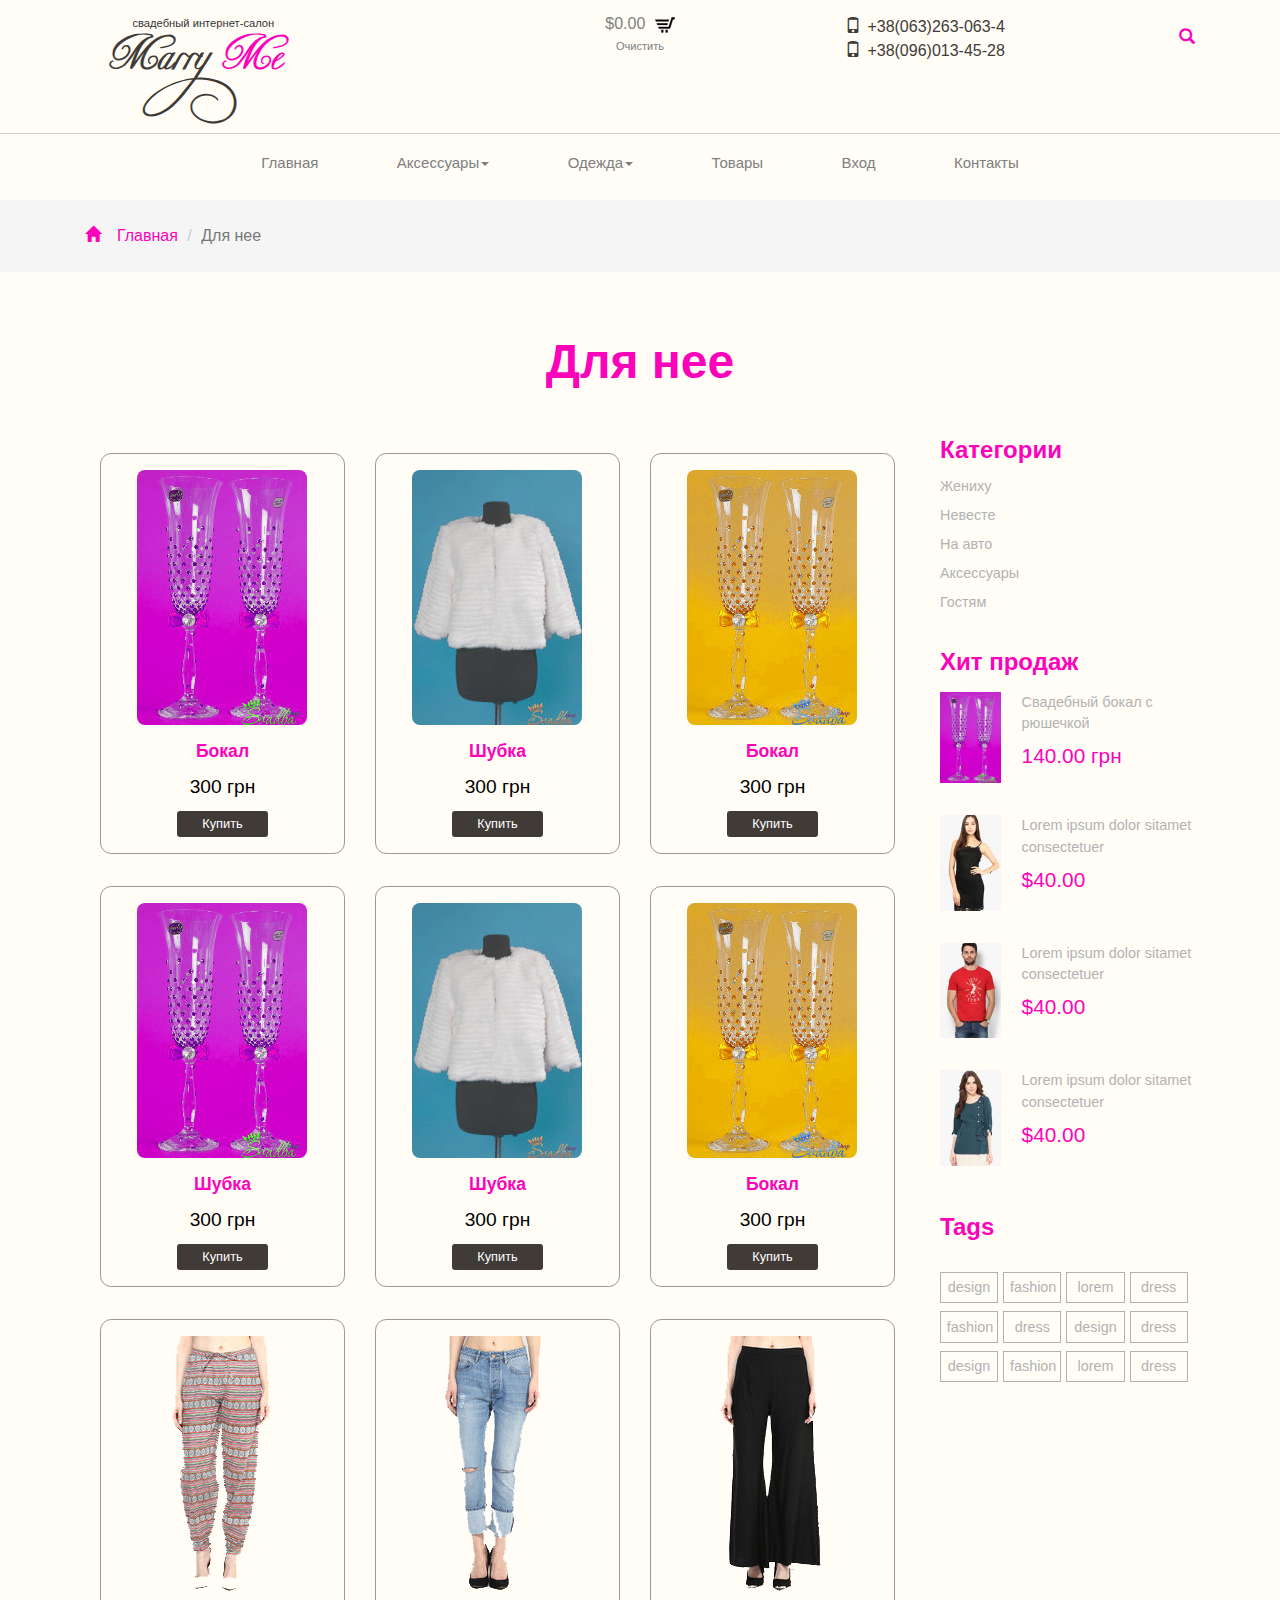
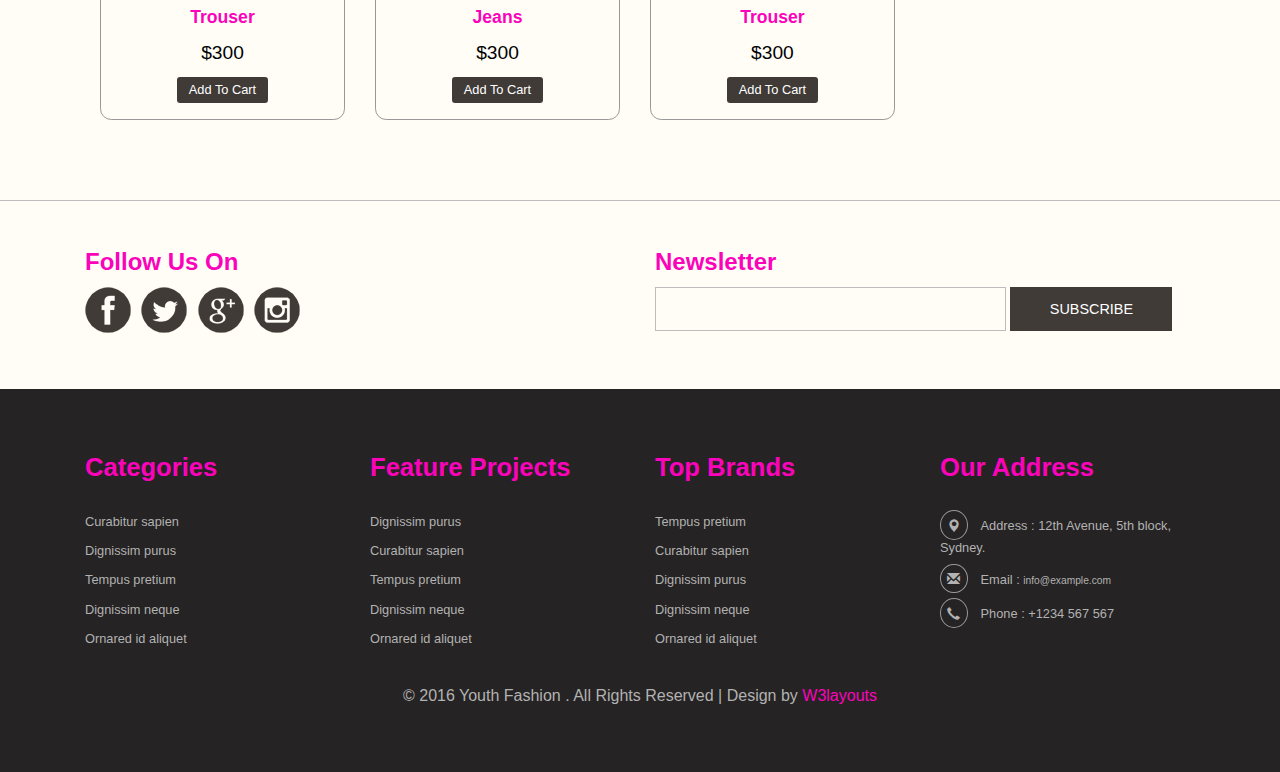
==== commit 5061442a: "," ====
--- a/women.html
+++ b/women.html
@@ -7,7 +7,7 @@
 <!DOCTYPE html>
 <html>
 <head>
-<title>Youth Fashion A Ecommerce Category Flat Bootstrap Responsive Website Template | Women :: w3layouts</title>
+	<title>Marry Me - свадебный интернет-салон</title>
 <link href="css/bootstrap-3.1.1.min.css" rel='stylesheet' type='text/css' />
 <!-- jQuery (necessary for Bootstrap's JavaScript plugins) -->
 <script src="js/jquery.min.js"></script>
@@ -59,10 +59,9 @@
 				</div>
 			</div>
 			<div class="col-sm-2 number animated wow fadeInRight" data-wow-delay=".5s">
-				<span><i class="glyphicon glyphicon-phone"></i>38 063 263 063 4</span>
-				<br>
-				<span><i class="glyphicon glyphicon-phone"></i>38 096 013 45 28</span>
-				<p>Позвоните нам</p>
+				<span><i class="glyphicon glyphicon-phone"></i>+38(063)263-063-4</span>
+				<!--<br>-->
+				<span><i class="glyphicon glyphicon-phone"></i>+38(096)013-45-28</span>
 			</div>
 			<div class="col-sm-2 search animated wow fadeInRight" data-wow-delay=".5s">
 				<a class="play-icon popup-with-zoom-anim" href="#small-dialog"><i class="glyphicon glyphicon-search"> </i> </a>
@@ -98,12 +97,17 @@
 										<div class="tab-content">
 											<div class="tab-pane active" id="men">
 												<ul class="nav-list list-inline">
-													<li><a href="women.html"><img src="images/t7.jpg" class="img-responsive" alt=""/></a></li>
-													<li><a href="women.html"><img src="images/t8.jpg" class="img-responsive" alt=""/></a></li>
-													<li><a href="women.html"><img src="images/t9.jpg" class="img-responsive" alt=""/></a></li>
-													<li><a href="women.html"><img src="images/t11.jpg" class="img-responsive" alt=""/></a></li>
-													<li><a href="women.html"><img src="images/t1.jpg" class="img-responsive" alt=""/></a></li>
-													<li><a href="women.html"><img src="images/t12.jpg" class="img-responsive" alt=""/></a></li>
+													<li><a href="women.html"><img src="images/t7.jpg" class="img-responsive" alt=""/>Подвязки</a></li>
+													<li><a href="women.html"><img src="images/t8.jpg" class="img-responsive" alt=""/>Фаты</a></li>
+													<li><a href="women.html"><img src="images/t9.jpg" class="img-responsive" alt=""/></a>Кольца</li>
+													<li><a href="women.html"><img src="images/t11.jpg" class="img-responsive" alt=""/></a>Иконы</li>
+													<li><a href="women.html"><img src="images/t12.jpg" class="img-responsive" alt=""/></a>Атрибуты</li>
+													<li><a href="women.html"><img src="images/t1.jpg" class="img-responsive" alt=""/></a>Еще</li>
+													<li><a href="women.html"><img src="images/t12.jpg" class="img-responsive" alt=""/></a>И еще</li>
+													<li><a href="women.html"><img src="images/t11.jpg" class="img-responsive" alt=""/></a>Иконы</li>
+													<li><a href="women.html"><img src="images/t12.jpg" class="img-responsive" alt=""/></a>Атрибуты</li>
+													<li><a href="women.html"><img src="images/t1.jpg" class="img-responsive" alt=""/></a>Еще</li>
+													<li><a href="women.html"><img src="images/t12.jpg" class="img-responsive" alt=""/></a>И еще</li>
 												</ul>
 											</div>
 										</div>
@@ -185,26 +189,26 @@
 <div class="breadcrumbs">
 		<div class="container">
 			<ol class="breadcrumb breadcrumb1 animated wow slideInLeft animated" data-wow-delay=".5s" style="visibility: visible; animation-delay: 0.5s; animation-name: slideInLeft;">
-				<li><a href="index.html"><span class="glyphicon glyphicon-home" aria-hidden="true"></span>Home</a></li>
-				<li class="active">Women</li>
+				<li><a href="index.html"><span class="glyphicon glyphicon-home" aria-hidden="true"></span>Главная</a></li>
+				<li class="active">Для нее</li>
 			</ol>
 		</div>
 	</div>
 <!--content-->
 <div class="products">
 	<div class="container">
-		<h2>Women</h2>
+		<h2>Для нее</h2>
 		<div class="col-md-9">
 			<div class="content-top1">
 				<div class="col-md-4 col-md4">
 					<div class="col-md1 simpleCart_shelfItem">
 						<a href="single.html">
-							<img class="img-responsive" src="images/pi.png" alt="" />
-						</a>
-						<h3><a href="single.html">Trouser</a></h3>
-						<div class="price">
-								<h5 class="item_price">$300</h5>
-								<a href="#" class="item_add">Add To Cart</a>
+							<img class="img-responsive" src="images/tovar1.jpg" alt="" />
+						</a>
+						<h3><a href="single.html">Бокал</a></h3>
+						<div class="price">
+								<h5 class="item_price">300 грн</h5>
+								<a href="#" class="item_add">Купить</a>
 								<div class="clearfix"> </div>
 						</div>
 					</div>
@@ -212,12 +216,12 @@
 			<div class="col-md-4 col-md4">
 					<div class="col-md1 simpleCart_shelfItem">
 						<a href="single.html">
-							<img class="img-responsive" src="images/pi2.png" alt="" />
-						</a>
-						<h3><a href="single.html">Trouser</a></h3>
-						<div class="price">
-								<h5 class="item_price">$300</h5>
-								<a href="#" class="item_add">Add To Cart</a>
+							<img class="img-responsive" src="images/tovar2.jpg" alt="" />
+						</a>
+						<h3><a href="single.html">Шубка</a></h3>
+						<div class="price">
+								<h5 class="item_price">300 грн</h5>
+								<a href="#" class="item_add">Купить</a>
 								<div class="clearfix"> </div>
 						</div>
 						
@@ -226,12 +230,12 @@
 			<div class="col-md-4 col-md4">
 					<div class="col-md1 simpleCart_shelfItem">
 						<a href="single.html">
-							<img class="img-responsive" src="images/pi4.png" alt="" />
-						</a>
-						<h3><a href="single.html">Pant</a></h3>
-						<div class="price">
-								<h5 class="item_price">$300</h5>
-								<a href="#" class="item_add">Add To Cart</a>
+							<img class="img-responsive" src="images/tovar3.jpg" alt="" />
+						</a>
+						<h3><a href="single.html">Бокал</a></h3>
+						<div class="price">
+								<h5 class="item_price">300 грн</h5>
+								<a href="#" class="item_add">Купить</a>
 								<div class="clearfix"> </div>
 						</div>
 						
@@ -244,12 +248,12 @@
 				<div class="col-md-4 col-md4">
 					<div class="col-md1 simpleCart_shelfItem">
 						<a href="single.html">
-							<img class="img-responsive" src="images/pi1.png" alt="" />
-						</a>
-						<h3><a href="single.html">Trouser</a></h3>
-						<div class="price">
-								<h5 class="item_price">$300</h5>
-								<a href="#" class="item_add">Add To Cart</a>
+							<img class="img-responsive" src="images/tovar1.jpg" alt="" />
+						</a>
+						<h3><a href="single.html">Шубка</a></h3>
+						<div class="price">
+								<h5 class="item_price">300 грн</h5>
+								<a href="#" class="item_add">Купить</a>
 								<div class="clearfix"> </div>
 						</div>
 					</div>
@@ -257,12 +261,12 @@
 			<div class="col-md-4 col-md4">
 					<div class="col-md1 simpleCart_shelfItem">
 						<a href="single.html">
-							<img class="img-responsive" src="images/pi3.png" alt="" />
-						</a>
-						<h3><a href="single.html">Palazoo</a></h3>
-						<div class="price">
-								<h5 class="item_price">$300</h5>
-								<a href="#" class="item_add">Add To Cart</a>
+							<img class="img-responsive" src="images/tovar2.jpg" alt="" />
+						</a>
+						<h3><a href="single.html">Шубка</a></h3>
+						<div class="price">
+								<h5 class="item_price">300 грн</h5>
+								<a href="#" class="item_add">Купить</a>
 								<div class="clearfix"> </div>
 						</div>
 						
@@ -271,12 +275,12 @@
 			<div class="col-md-4 col-md4">
 					<div class="col-md1 simpleCart_shelfItem">
 						<a href="single.html">
-							<img class="img-responsive" src="images/pi5.png" alt="" />
-						</a>
-						<h3><a href="single.html">Palazoo</a></h3>
-						<div class="price">
-								<h5 class="item_price">$300</h5>
-								<a href="#" class="item_add">Add To Cart</a>
+							<img class="img-responsive" src="images/tovar3.jpg" alt="" />
+						</a>
+						<h3><a href="single.html">Бокал</a></h3>
+						<div class="price">
+								<h5 class="item_price">300 грн</h5>
+								<a href="#" class="item_add">Купить</a>
 								<div class="clearfix"> </div>
 						</div>
 						
@@ -334,42 +338,42 @@
 		<div class="col-md-3 product-bottom">
 			<!--categories-->
 				<div class=" rsidebar span_1_of_left">
-						<h3 class="cate">Categories</h3>
+						<h3 class="cate">Категории</h3>
 							 <ul class="menu-drop">
-							<li class="item1"><a href="#">Men </a>
+							<li class="item1"><a href="#">Жениху</a>
 								<ul class="cute">
-									<li class="subitem1"><a href="single.html">Cute Kittens </a></li>
-									<li class="subitem2"><a href="single.html">Strange Stuff </a></li>
-									<li class="subitem3"><a href="single.html">Automatic Fails </a></li>
+									<li class="subitem1"><a href="single.html">Костюмы</a></li>
+									<li class="subitem2"><a href="single.html">Туфли</a></li>
+									<li class="subitem3"><a href="single.html">Рубашки</a></li>
 								</ul>
 							</li>
-							<li class="item2"><a href="#">Women </a>
+							<li class="item2"><a href="#">Невесте</a>
 								<ul class="cute">
-									<li class="subitem1"><a href="single.html">Cute Kittens </a></li>
-									<li class="subitem2"><a href="single.html">Strange Stuff </a></li>
-									<li class="subitem3"><a href="single.html">Automatic Fails </a></li>
+									<li class="subitem1"><a href="single.html">Фаты</a></li>
+									<li class="subitem2"><a href="single.html">Подвязки</a></li>
+									<li class="subitem3"><a href="single.html">Шубки</a></li>
 								</ul>
 							</li>
-							<li class="item3"><a href="#">Kids</a>
+							<li class="item3"><a href="#">На авто</a>
 								<ul class="cute">
-									<li class="subitem1"><a href="single.html">Cute Kittens </a></li>
-									<li class="subitem2"><a href="single.html">Strange Stuff </a></li>
-									<li class="subitem3"><a href="single.html">Automatic Fails</a></li>
+									<li class="subitem1"><a href="single.html">Кольца</a></li>
+									<li class="subitem2"><a href="single.html">Ленты</a></li>
+									<li class="subitem3"><a href="single.html">Наклейки</a></li>
 								</ul>
 							</li>
-							<li class="item4"><a href="#">Accessories</a>
+							<li class="item4"><a href="#">Аксессуары</a>
 								<ul class="cute">
-									<li class="subitem1"><a href="single.html">Cute Kittens </a></li>
-									<li class="subitem2"><a href="single.html">Strange Stuff </a></li>
-									<li class="subitem3"><a href="single.html">Automatic Fails</a></li>
+									<li class="subitem1"><a href="single.html">Конверты</a></li>
+									<li class="subitem2"><a href="single.html">Бутоньерки</a></li>
+									<li class="subitem3"><a href="single.html">Хрень</a></li>
 								</ul>
 							</li>
 									
-							<li class="item4"><a href="#">Shoes</a>
+							<li class="item4"><a href="#">Гостям</a>
 								<ul class="cute">
-									<li class="subitem1"><a href="product.html">Cute Kittens </a></li>
-									<li class="subitem2"><a href="product.html">Strange Stuff </a></li>
-									<li class="subitem3"><a href="product.html">Automatic Fails </a></li>
+									<li class="subitem1"><a href="product.html">Шампанское</a></li>
+									<li class="subitem2"><a href="product.html">Икра</a></li>
+									<li class="subitem3"><a href="product.html">Хрень</a></li>
 								</ul>
 							</li>
 						</ul>
@@ -397,14 +401,14 @@
 <!--//menu-->
 <!--seller-->
 				<div class="product-bottom">
-						<h3 class="cate">Best Sellers</h3>
+						<h3 class="cate">Хит продаж</h3>
 					<div class="product-go">
 						<div class=" fashion-grid">
-							<a href="single.html"><img class="img-responsive " src="images/pr.jpg" alt=""></a>	
+							<a href="single.html"><img class="img-responsive " src="images/tovar1.jpg" alt=""></a>
 						</div>
 						<div class=" fashion-grid1">
-							<h6 class="best2"><a href="single.html" >Lorem ipsum dolor sitamet consectetuer  </a></h6>
-							<span class=" price-in1"> $40.00</span>
+							<h6 class="best2"><a href="single.html" >Свадебный бокал с рюшечкой</a></h6>
+							<span class=" price-in1"> 140.00 грн</span>
 						</div>	
 						<div class="clearfix"> </div>
 					</div>
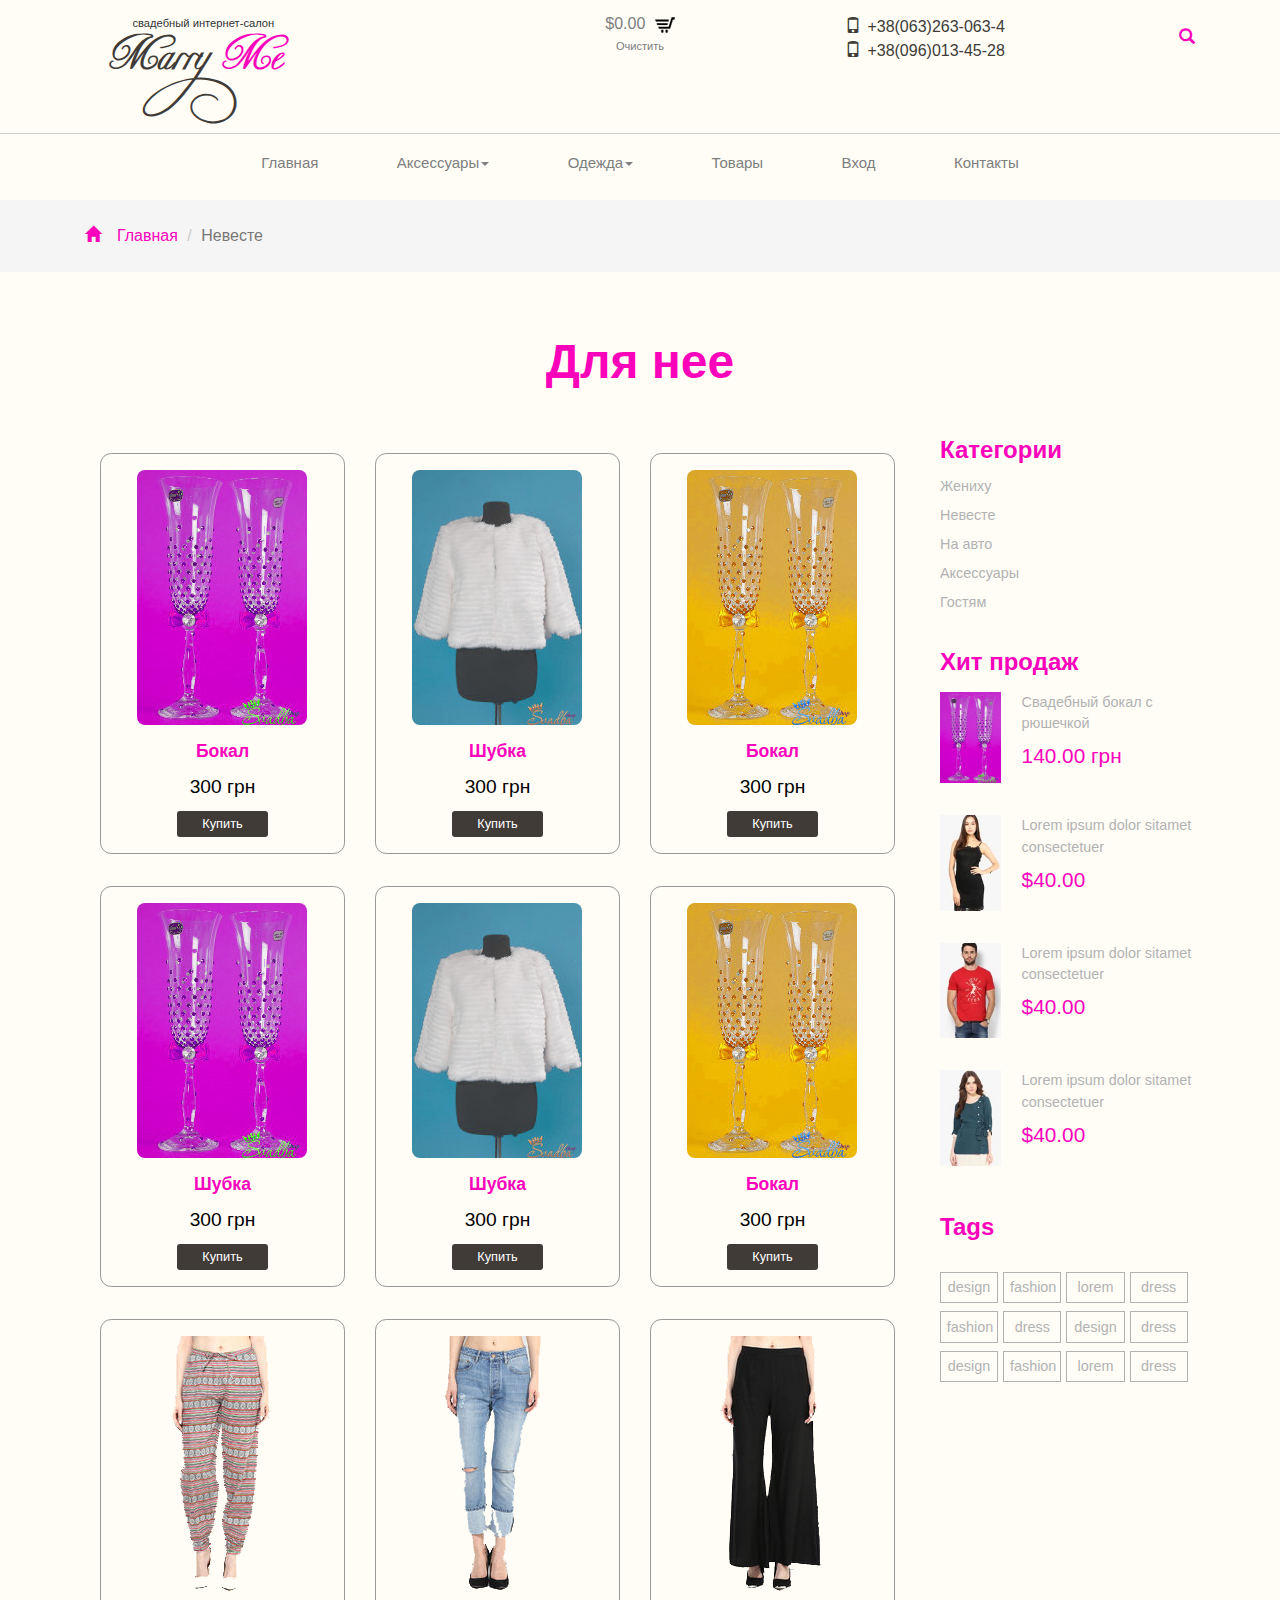
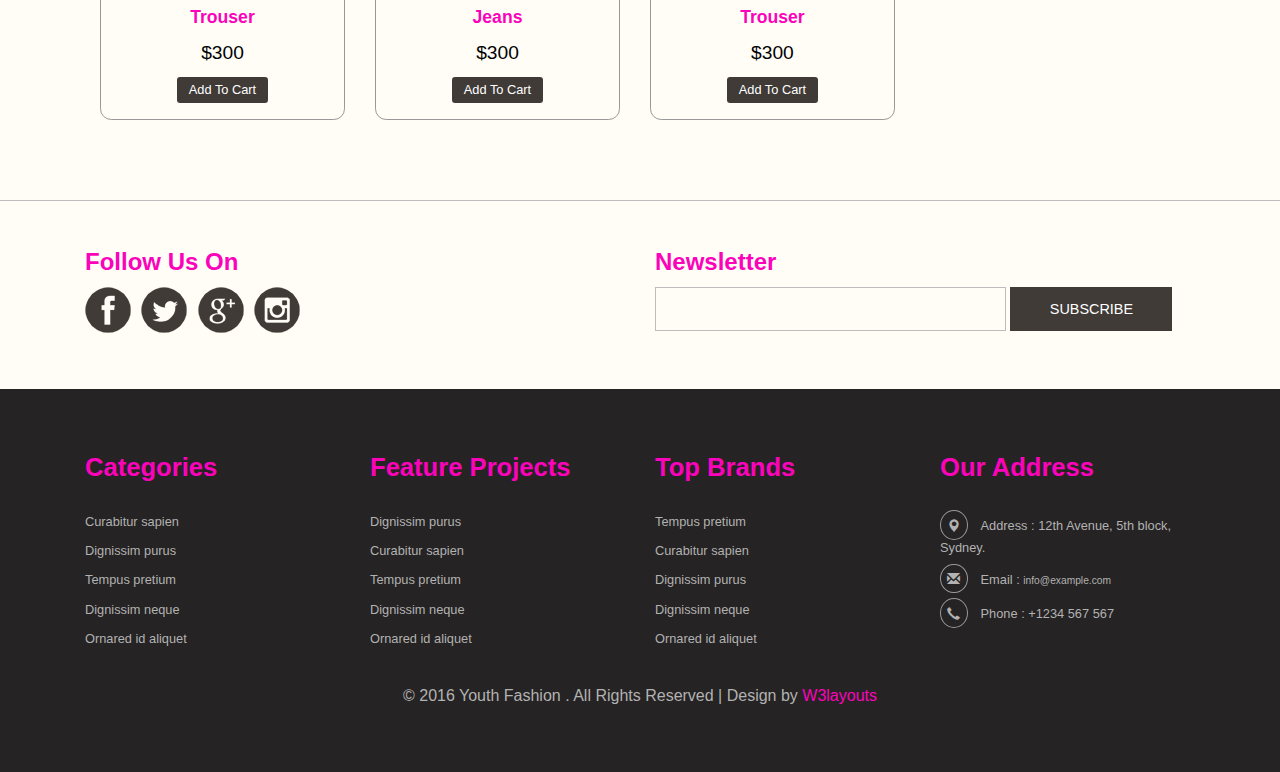
==== commit cfaacca0: "," ====
--- a/women.html
+++ b/women.html
@@ -33,10 +33,14 @@
       	auto: true,
       	speed: 500,
         namespace: "callbacks",
-        pager: true,
-      });
+        pager: true
+	  });
     });
   </script>
+	<style type="text/css">
+		.simpleCart_total {
+		}
+	</style>
 </head>
 <body>
 <!--header-->
@@ -190,7 +194,7 @@
 		<div class="container">
 			<ol class="breadcrumb breadcrumb1 animated wow slideInLeft animated" data-wow-delay=".5s" style="visibility: visible; animation-delay: 0.5s; animation-name: slideInLeft;">
 				<li><a href="index.html"><span class="glyphicon glyphicon-home" aria-hidden="true"></span>Главная</a></li>
-				<li class="active">Для нее</li>
+				<li class="active">Невесте</li>
 			</ol>
 		</div>
 	</div>
